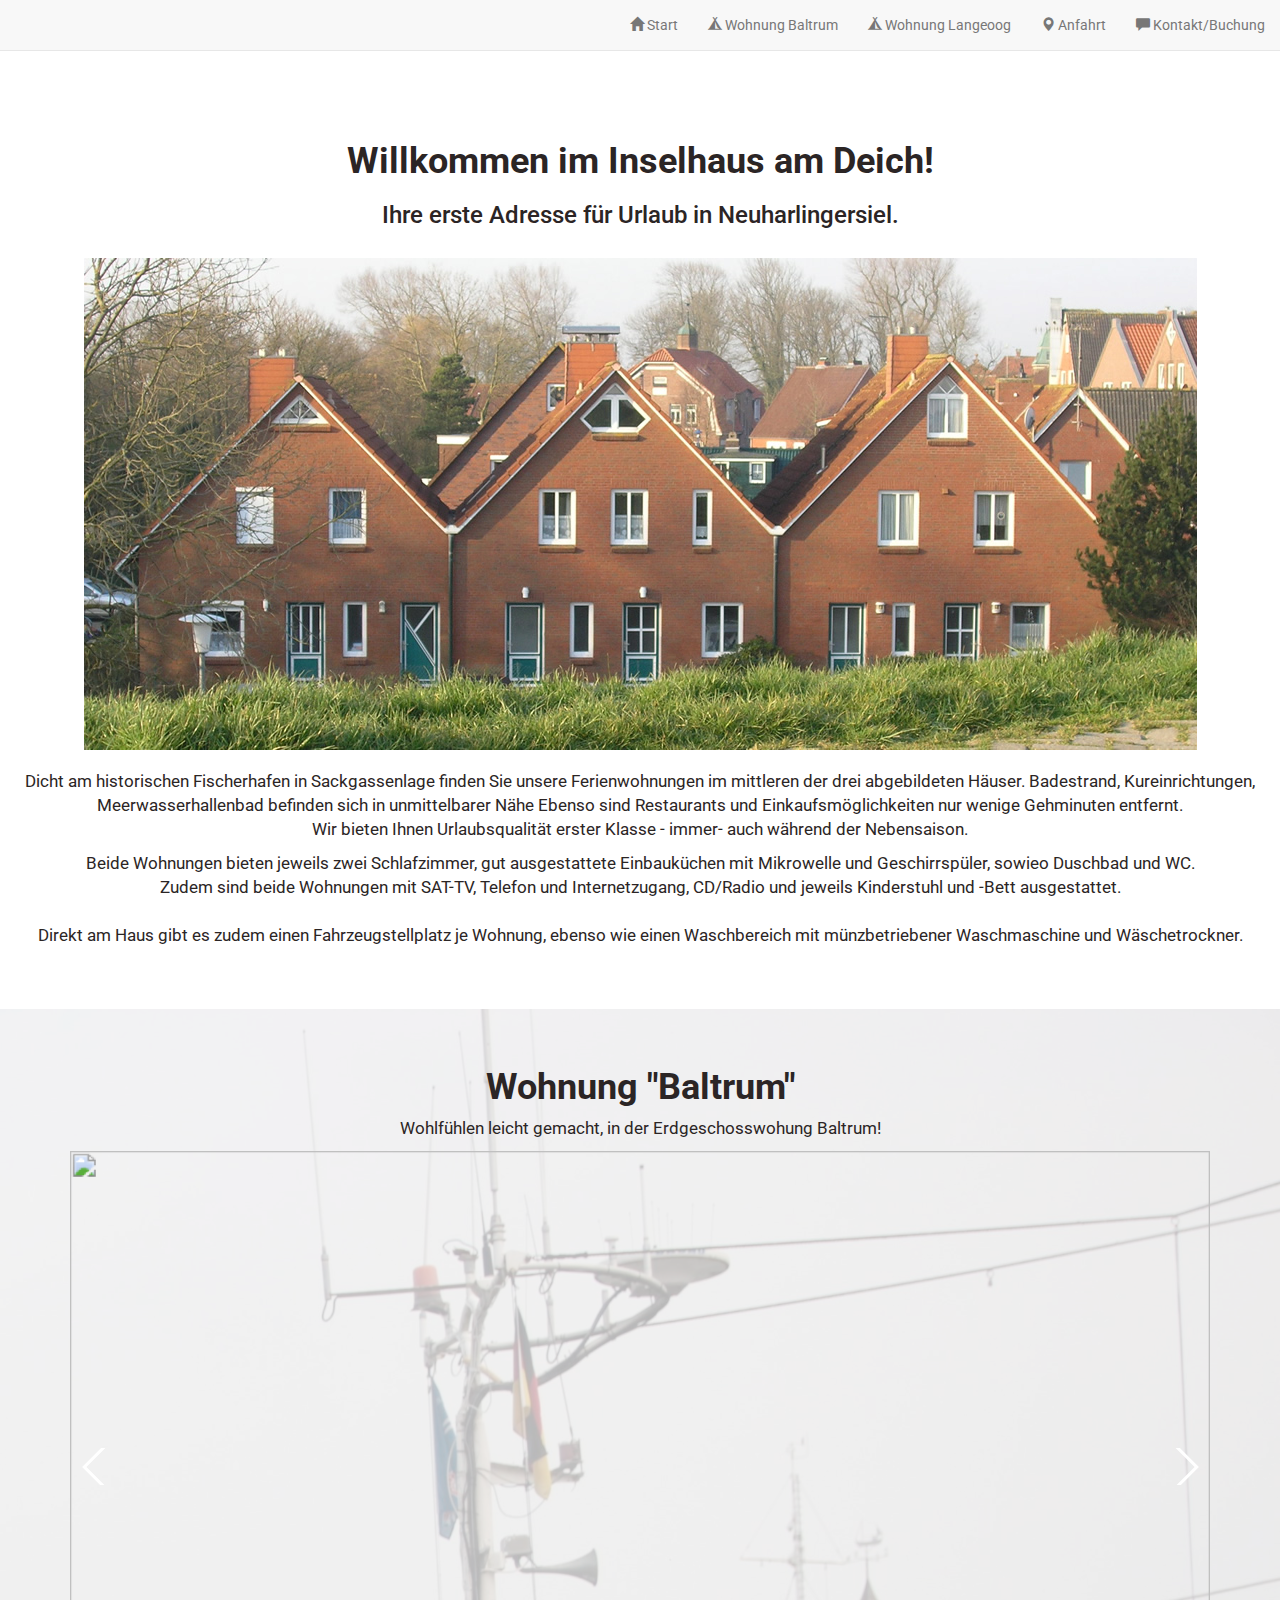
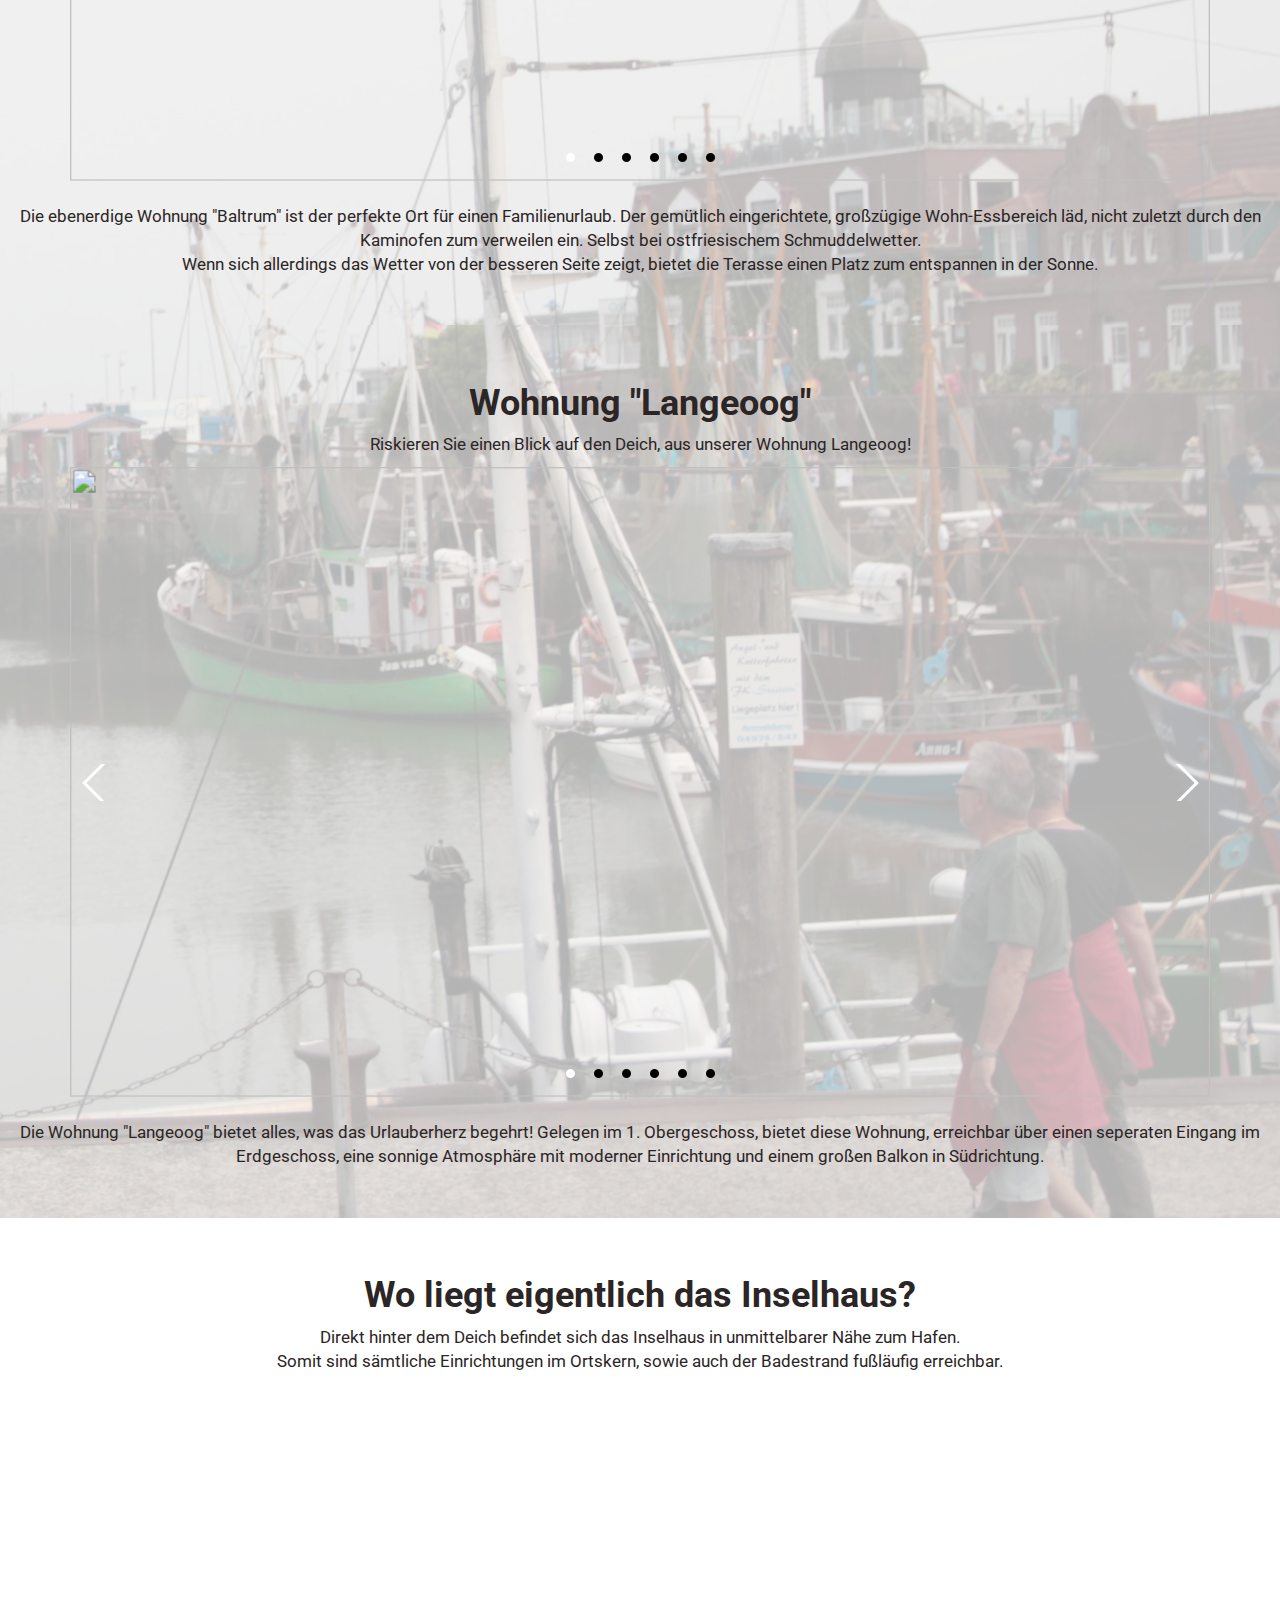
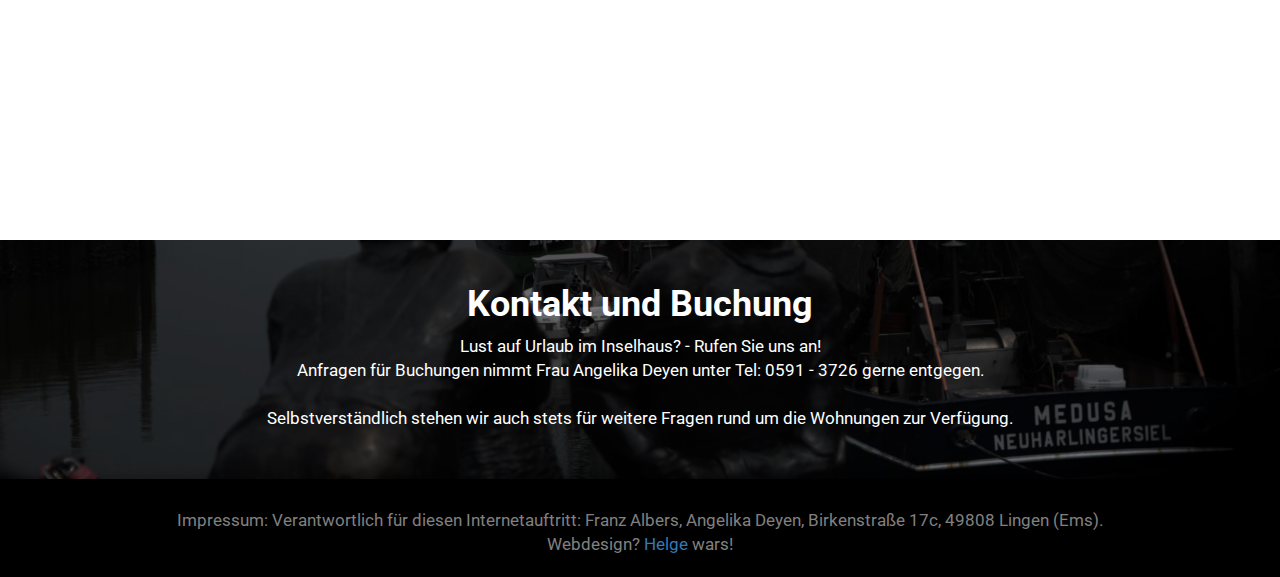
==== index.html @ 5566bb3b "version 3" ====
<!DOCTYPE html>
<html lang="de">
  <head>
    <meta charset="utf-8">
    <meta http-equiv="X-UA-Compatible" content="IE=edge">
    <meta name="viewport" content="width=device-width, initial-scale=1">

    <title>Inselhaus am Deich</title>

    <link href="css/bootstrap.min.css" rel="stylesheet">
    <link rel="stylesheet" href="css/style.css">

  </head>
  <body>
    <nav class="navbar navbar-default navbar-static-top" role="navigation">
        <div class="container-fluid">
            <div class="navbar-header">
                <button type="button" class="navbar-toggle" data-toggle="collapse" data-target=".navbar-collapse">
                    <span class="sr-only">Navigation</span>
                    <span class="icon-bar"></span>
                    <span class="icon-bar"></span>
                    <span class="icon-bar"></span>
                </button>
            </div>
            <div class="navbar-collapse collapse">
        <ul class="nav navbar-nav navbar-right">
          <li>
            <a href="#home">
              <span class="glyphicon glyphicon-home"></span> Start</a>
          </li>
          <li>
            <a href="#baltrum">
              <span class="glyphicon glyphicon-tent"></span> Wohnung Baltrum</a>
          </li>
          <li>
            <a href="#langeoog">
              <span class="glyphicon glyphicon-tent"></span> Wohnung Langeoog</a>
          </li>
          <li>
            <a href="#location">
              <span class="glyphicon glyphicon-map-marker"></span> Anfahrt</a>
          </li>
          <li>
            <a href="#contact">
              <span class="glyphicon glyphicon-comment"></span> Kontakt/Buchung</a>
          </li>
        </ul>
      </div>
        </div>
    </nav>
      
      
  <section class="home" id="home">
    <h1>Willkommen im Inselhaus am Deich!</h1>
      <h3>Ihre erste Adresse für Urlaub in Neuharlingersiel.</h3>
      <div class="row">
          <div class="col-md-12">
            <img class="img-responsive imgpos" src="img/deich.jpg">
          </div> 
      </div>                     
    <div>
        <br/>
      <p>Dicht am historischen Fischerhafen in Sackgassenlage finden Sie unsere Ferienwohnungen im mittleren der drei abgebildeten Häuser.
Badestrand, Kureinrichtungen, Meerwasserhallenbad befinden sich in unmittelbarer Nähe Ebenso sind Restaurants und Einkaufsmöglichkeiten nur wenige Gehminuten entfernt.<br/>
Wir bieten Ihnen Urlaubsqualität erster Klasse - immer- auch während der Nebensaison.</p>
    </div>
   <p>Beide Wohnungen bieten jeweils zwei Schlafzimmer, gut ausgestattete Einbauküchen mit Mikrowelle und Geschirrspüler, sowieo Duschbad und WC. <br />
    Zudem sind beide Wohnungen mit SAT-TV, Telefon und Internetzugang, CD/Radio und jeweils Kinderstuhl und -Bett ausgestattet.<br /><br />
    Direkt am Haus gibt es zudem einen Fahrzeugstellplatz je Wohnung, ebenso wie einen Waschbereich mit münzbetriebener Waschmaschine und Wäschetrockner.</p> 
  </section>

  <section class="baltrum" id="baltrum">
    <h1>Wohnung "Baltrum"</h1>
    <p>Wohlfühlen leicht gemacht, in der Erdgeschosswohung Baltrum!</p>
    <div class="container">
        <!-- Jssor Slider Begin -->
        
        <!-- ================================================== -->
        <div id="slider1_container" style="visibility: hidden; position: relative; margin: 0 auto; width: 800px; height: 442px; overflow: hidden;">

            <!-- Loading Screen -->
            <div data-u="loading" style="position:absolute;top:0px;left:0px;background:url('img/loading.gif') no-repeat 50% 50%; background-color: rgba(0, 0, 0, .7);"></div>

            <!-- Slides Container -->
            <div u="slides" style="position: absolute; left: 0px; top: 0px; width: 800px; height: 442px;
            overflow: hidden;">
                <div>
                    <img u="image" src2="img/baltrum/baw1.jpg" />
                </div>
                <div>
                    <img u="image" src2="img/baltrum/baw2.jpg" />
                </div>
                <div>
                    <img u="image" src2="img/baltrum/bak.jpg" />
                </div>
                <div>
                    <img u="image" src2="img/baltrum/bas1.jpg" />
                </div>
                <div>
                    <img u="image" src2="img/baltrum/bas2.jpg" />
                </div>
                <div>
                    <img u="image" src2="img/baltrum/babad.png" />
                </div>
            </div>
            
            <!--#region Bullet Navigator Skin Begin -->
            <!-- Help: https://www.jssor.com/development/slider-with-bullet-navigator.html -->
            <style>
                /* jssor slider bullet navigator skin 05 css */
                /*
                .jssorb05 div           (normal)
                .jssorb05 div:hover     (normal mouseover)
                .jssorb05 .av           (active)
                .jssorb05 .av:hover     (active mouseover)
                .jssorb05 .dn           (mousedown)
                */
                .jssorb05 {
                    position: absolute;
                }
                .jssorb05 div, .jssorb05 div:hover, .jssorb05 .av {
                    position: absolute;
                    /* size of bullet elment */
                    width: 16px;
                    height: 16px;
                    background: url(img/b21.png) no-repeat;
                    overflow: hidden;
                    cursor: pointer;
                }
                .jssorb05 div { background-position: -7px -7px; }
                .jssorb05 div:hover, .jssorb05 .av:hover { background-position: -37px -7px; }
                .jssorb05 .av { background-position: -67px -7px; }
                .jssorb05 .dn, .jssorb05 .dn:hover { background-position: -97px -7px; }
            </style>
            <!-- bullet navigator container -->
            <div u="navigator" class="jssorb05" style="bottom: 16px; right: 6px;">
                <!-- bullet navigator item prototype -->
                <div u="prototype"></div>
            </div>
            <!--#endregion Bullet Navigator Skin End -->
            
            <!--#region Arrow Navigator Skin Begin -->
            <!-- Help: https://www.jssor.com/development/slider-with-arrow-navigator.html -->
            <style>
                /* jssor slider arrow navigator skin 11 css */
                /*
                .jssora11l                  (normal)
                .jssora11r                  (normal)
                .jssora11l:hover            (normal mouseover)
                .jssora11r:hover            (normal mouseover)
                .jssora11l.jssora11ldn      (mousedown)
                .jssora11r.jssora11rdn      (mousedown)
                */
                .jssora11l, .jssora11r {
                    display: block;
                    position: absolute;
                    /* size of arrow element */
                    width: 37px;
                    height: 37px;
                    cursor: pointer;
                    background: url(img/a21.png) no-repeat;
                    overflow: hidden;
                }
                .jssora11l { background-position: -11px -41px; }
                .jssora11r { background-position: -71px -41px; }
                .jssora11l:hover { background-position: -131px -41px; }
                .jssora11r:hover { background-position: -191px -41px; }
                .jssora11l.jssora11ldn { background-position: -251px -41px; }
                .jssora11r.jssora11rdn { background-position: -311px -41px; }
            </style>
            <!-- Arrow Left -->
            <span u="arrowleft" class="jssora11l" style="top: 123px; left: 8px;">
            </span>
            <!-- Arrow Right -->
            <span u="arrowright" class="jssora11r" style="top: 123px; right: 8px;">
            </span>
            <!--#endregion Arrow Navigator Skin End -->
            <a style="display: none" href="https://www.jssor.com">Bootstrap Carousel</a>
        </div>
        <!-- Jssor Slider End -->
    </div>    
        <p><br/>Die ebenerdige Wohnung "Baltrum" ist der perfekte Ort für einen Familienurlaub. Der gemütlich eingerichtete, großzügige Wohn-Essbereich läd, nicht zuletzt durch den Kaminofen zum verweilen ein. Selbst bei ostfriesischem Schmuddelwetter.<br />
          Wenn sich allerdings das Wetter von der besseren Seite zeigt, bietet die Terasse einen Platz zum entspannen in der Sonne.</p>
        
  </section>
  
  <section class="langeoog" id="langeoog">
    <h1>Wohnung "Langeoog"</h1>
    <p>Riskieren Sie einen Blick auf den Deich, aus unserer Wohnung Langeoog!</p>
    <div class="container">
        <!-- Jssor Slider Begin -->
        
        <!-- ================================================== -->
        <div id="slider2_container" style="visibility: hidden; position: relative; margin: 0 auto; width: 800px; height: 442px; overflow: hidden;">

            <!-- Loading Screen -->
            <div data-u="loading" style="position:absolute;top:0px;left:0px;background:url('img/loading.gif') no-repeat 50% 50%; background-color: rgba(0, 0, 0, .7);"></div>

            <!-- Slides Container -->
            <div u="slides" style="position: absolute; left: 0px; top: 0px; width: 800px; height: 442px;
            overflow: hidden;">
                <div>
                    <img u="image" src2="img/langeoog/law1.jpg" />
                </div>
                <div>
                    <img u="image" src2="img/langeoog/law2.jpg" />
                </div>
                <div>
                    <img u="image" src2="img/langeoog/lak.jpg" />
                </div>
                <div>
                    <img u="image" src2="img/langeoog/las1.jpg" />
                </div>
                <div>
                    <img u="image" src2="img/langeoog/las2.jpg" />
                </div>
                <div>
                    <img u="image" src2="img/langeoog/labad.png" />
                </div>
            </div>
            
            <!--#region Bullet Navigator Skin Begin -->
            <!-- Help: https://www.jssor.com/development/slider-with-bullet-navigator.html -->
            <style>
                /* jssor slider bullet navigator skin 05 css */
                /*
                .jssorb05 div           (normal)
                .jssorb05 div:hover     (normal mouseover)
                .jssorb05 .av           (active)
                .jssorb05 .av:hover     (active mouseover)
                .jssorb05 .dn           (mousedown)
                */
                .jssorb05 {
                    position: absolute;
                }
                .jssorb05 div, .jssorb05 div:hover, .jssorb05 .av {
                    position: absolute;
                    /* size of bullet elment */
                    width: 16px;
                    height: 16px;
                    background: url(img/b21.png) no-repeat;
                    overflow: hidden;
                    cursor: pointer;
                }
                .jssorb05 div { background-position: -7px -7px; }
                .jssorb05 div:hover, .jssorb05 .av:hover { background-position: -37px -7px; }
                .jssorb05 .av { background-position: -67px -7px; }
                .jssorb05 .dn, .jssorb05 .dn:hover { background-position: -97px -7px; }
            </style>
            <!-- bullet navigator container -->
            <div u="navigator" class="jssorb05" style="bottom: 16px; right: 6px;">
                <!-- bullet navigator item prototype -->
                <div u="prototype"></div>
            </div>
            <!--#endregion Bullet Navigator Skin End -->
            
            <!--#region Arrow Navigator Skin Begin -->
            <!-- Help: https://www.jssor.com/development/slider-with-arrow-navigator.html -->
            <style>
                /* jssor slider arrow navigator skin 11 css */
                /*
                .jssora11l                  (normal)
                .jssora11r                  (normal)
                .jssora11l:hover            (normal mouseover)
                .jssora11r:hover            (normal mouseover)
                .jssora11l.jssora11ldn      (mousedown)
                .jssora11r.jssora11rdn      (mousedown)
                */
                .jssora11l, .jssora11r {
                    display: block;
                    position: absolute;
                    /* size of arrow element */
                    width: 37px;
                    height: 37px;
                    cursor: pointer;
                    background: url(img/a21.png) no-repeat;
                    overflow: hidden;
                }
                .jssora11l { background-position: -11px -41px; }
                .jssora11r { background-position: -71px -41px; }
                .jssora11l:hover { background-position: -131px -41px; }
                .jssora11r:hover { background-position: -191px -41px; }
                .jssora11l.jssora11ldn { background-position: -251px -41px; }
                .jssora11r.jssora11rdn { background-position: -311px -41px; }
            </style>
            <!-- Arrow Left -->
            <span u="arrowleft" class="jssora11l" style="top: 123px; left: 8px;">
            </span>
            <!-- Arrow Right -->
            <span u="arrowright" class="jssora11r" style="top: 123px; right: 8px;">
            </span>
            <!--#endregion Arrow Navigator Skin End -->
            <a style="display: none" href="https://www.jssor.com">Bootstrap Carousel</a>
        </div>
        <!-- Jssor Slider End -->
    </div>
             
          
    <p><br/>Die Wohnung "Langeoog" bietet alles, was das Urlauberherz begehrt! Gelegen im 1. Obergeschoss, bietet diese Wohnung, erreichbar über einen seperaten Eingang im Erdgeschoss, eine sonnige Atmosphäre mit moderner Einrichtung und einem großen Balkon in Südrichtung.</p>
  </section>
      
  <section class="location" id="location">
    <h1>Wo liegt eigentlich das Inselhaus?</h1>
    <p>Direkt hinter dem Deich befindet sich das Inselhaus in unmittelbarer Nähe zum Hafen.<br />
      Somit sind sämtliche Einrichtungen im Ortskern, sowie auch der Badestrand fußläufig erreichbar.</p>
      <div class="overmap" onClick="style.pointerEvents='none'">
			</div>
			<iframe src="https://www.google.com/maps/embed?pb=!1m18!1m12!1m3!1d835.1034707960247!2d7.704486154080631!3d53.69992369881289!2m3!1f0!2f0!3f0!3m2!1i1024!2i768!4f13.1!3m3!1m2!1s0x47b67b734b358ff7%3A0x38fff3c96de91741!2sToppweg+7%2C+26427+Neuharlingersiel!5e0!3m2!1sde!2sde!4v1494855684961" frameborder="0"></iframe>
        
       
  </section>    
  
  <section class="contact" id="contact">

    <h1>Kontakt und Buchung</h1>
    <p>Lust auf Urlaub im Inselhaus? - Rufen Sie uns an! <br />
    Anfragen für Buchungen nimmt Frau Angelika Deyen unter Tel: 0591 - 3726 gerne entgegen.<br /><br />
      Selbstverständlich stehen wir auch stets für weitere Fragen rund um die Wohnungen zur Verfügung.</p>
    
    
  </section>

  <footer>
    <p>Impressum: Verantwortlich für diesen Internetauftritt: Franz Albers, Angelika Deyen, Birkenstraße 17c, 49808 Lingen (Ems). <br/> Webdesign? <a href="https://helge.media/" target="_blank">
Helge</a> wars!
      </p>
  </footer>

    <script src="https://ajax.googleapis.com/ajax/libs/jquery/1.12.4/jquery.min.js"></script>
    <script src="js/bootstrap.min.js"></script>
    <script src="js/jquery-1.9.1.min.js"></script>
    <script type="text/javascript" src="js/jssor.slider.mini.js"></script>
    <script>

        jQuery(document).ready(function ($) {
            var options = {
                $AutoPlay: 0,                                       //[Optional] Auto play or not, to enable slideshow, this option must be set to greater than 0. Default value is 0. 0: no auto play, 1: continuously, 2: stop at last slide, 4: stop on click, 8: stop on user navigation (by arrow/bullet/thumbnail/drag/arrow key navigation)
                $AutoPlaySteps: 1,                                  //[Optional] Steps to go for each navigation request (this options applys only when slideshow disabled), the default value is 1
                $Idle: 2000,                                        //[Optional] Interval (in milliseconds) to go for next slide since the previous stopped if the slider is auto playing, default value is 3000
                $PauseOnHover: 1,                                   //[Optional] Whether to pause when mouse over if a slider is auto playing, 0 no pause, 1 pause for desktop, 2 pause for touch device, 3 pause for desktop and touch device, 4 freeze for desktop, 8 freeze for touch device, 12 freeze for desktop and touch device, default value is 1

                $ArrowKeyNavigation: true,   			            //[Optional] Allows keyboard (arrow key) navigation or not, default value is false
                $SlideEasing: $Jease$.$OutQuint,                    //[Optional] Specifies easing for right to left animation, default value is $Jease$.$OutQuad
                $SlideDuration: 800,                                //[Optional] Specifies default duration (swipe) for slide in milliseconds, default value is 500
                $MinDragOffsetToSlide: 20,                          //[Optional] Minimum drag offset to trigger slide , default value is 20
                //$SlideWidth: 600,                                 //[Optional] Width of every slide in pixels, default value is width of 'slides' container
                //$SlideHeight: 300,                                //[Optional] Height of every slide in pixels, default value is height of 'slides' container
                $SlideSpacing: 0, 					                //[Optional] Space between each slide in pixels, default value is 0
                $Cols: 1,                                           //[Optional] Number of pieces to display (the slideshow would be disabled if the value is set to greater than 1), the default value is 1
                $ParkingPosition: 0,                                //[Optional] The offset position to park slide (this options applys only when slideshow disabled), default value is 0.
                $UISearchMode: 1,                                   //[Optional] The way (0 parellel, 1 recursive, default value is 1) to search UI components (slides container, loading screen, navigator container, arrow navigator container, thumbnail navigator container etc).
                $PlayOrientation: 1,                                //[Optional] Orientation to play slide (for auto play, navigation), 1 horizental, 2 vertical, 5 horizental reverse, 6 vertical reverse, default value is 1
                $DragOrientation: 1,                                //[Optional] Orientation to drag slide, 0 no drag, 1 horizental, 2 vertical, 3 either, default value is 1 (Note that the $DragOrientation should be the same as $PlayOrientation when $Cols is greater than 1, or parking position is not 0)

                $ArrowNavigatorOptions: {                           //[Optional] Options to specify and enable arrow navigator or not
                    $Class: $JssorArrowNavigator$,                  //[Requried] Class to create arrow navigator instance
                    $ChanceToShow: 2,                               //[Required] 0 Never, 1 Mouse Over, 2 Always
                    $AutoCenter: 2,                                 //[Optional] Auto center arrows in parent container, 0 No, 1 Horizontal, 2 Vertical, 3 Both, default value is 0
                    $Steps: 1,                                      //[Optional] Steps to go for each navigation request, default value is 1
                    $Scale: false                                   //Scales bullets navigator or not while slider scale
                },

                $BulletNavigatorOptions: {                                //[Optional] Options to specify and enable navigator or not
                    $Class: $JssorBulletNavigator$,                       //[Required] Class to create navigator instance
                    $ChanceToShow: 2,                               //[Required] 0 Never, 1 Mouse Over, 2 Always
                    $AutoCenter: 1,                                 //[Optional] Auto center navigator in parent container, 0 None, 1 Horizontal, 2 Vertical, 3 Both, default value is 0
                    $Steps: 1,                                      //[Optional] Steps to go for each navigation request, default value is 1
                    $Rows: 1,                                      //[Optional] Specify lanes to arrange items, default value is 1
                    $SpacingX: 12,                                   //[Optional] Horizontal space between each item in pixel, default value is 0
                    $SpacingY: 4,                                   //[Optional] Vertical space between each item in pixel, default value is 0
                    $Orientation: 1,                                //[Optional] The orientation of the navigator, 1 horizontal, 2 vertical, default value is 1
                    $Scale: false                                   //Scales bullets navigator or not while slider scale
                }
            };

            var jssor_slider1 = new $JssorSlider$("slider1_container", options);
            var jssor_slider2 = new $JssorSlider$("slider2_container", options);

            //responsive code begin
            //you can remove responsive code if you don't want the slider scales while window resizing
            function ScaleSlider1() {
                var parentWidth = jssor_slider1.$Elmt.parentNode.clientWidth;
                if (parentWidth) {
                    jssor_slider1.$ScaleWidth(parentWidth - 30);
                }
                else
                    window.setTimeout(ScaleSlider1, 30);
            }
            ScaleSlider1();
            
            function ScaleSlider2() {
                var parentWidth = jssor_slider2.$Elmt.parentNode.clientWidth;
                if (parentWidth) {
                    jssor_slider2.$ScaleWidth(parentWidth - 30);
                }
                else
                    window.setTimeout(ScaleSlider1, 30);
            }
            ScaleSlider2();

            $(window).bind("load", ScaleSlider1);
            $(window).bind("resize", ScaleSlider1);
            $(window).bind("orientationchange", ScaleSlider1);
            $(window).bind("load", ScaleSlider2);
            $(window).bind("resize", ScaleSlider2);
            $(window).bind("orientationchange", ScaleSlider2);
            //responsive code end
        });
    </script>  
    <script type="text/javascript">
    function changeImage(im, path) {
        document.getElementById(im).src=path;
    }
</script>
  </body>
</html>
---- css/style.css ----
@import url('https://fonts.googleapis.com/css?family=Roboto');

body {
  position: relative;
    font-family: 'Roboto', sans-serif;
}

h1 {
     text-align: center;
     font-weight: bold;
    }
h2 {
     text-align: center;
    }
h3 {
     text-align: center;
    }
p {
     text-align: center;
     font-size: 1.2em;
    }
div {
     text-align: center;
    }

.border {
  position: relative;
  //width: 250px;
  //height: 460px;
  margin-top: 20px;
  border-width: 2px;
  border-style: solid;
  border-color: #8F98AB;
  margin-right: auto;
  margin-left: auto; 
}

.imgpos {
  //position: relative;
  //width: 250px;
  //height: 460px;
  margin-top: 20px;
  margin-right: auto;
  margin-left: auto; 
}

.social {
  padding-top: 20px;
}


.home {
  position: relative;
  //min-height: 100vh;
  padding-top: 4%;
  padding-bottom: 4%;
  color: #2b2525;
  background-size: cover;
  background-color: rgba(255,255,255,0.7);
  background-blend-mode: lighten;
  background-image: url(../img/background/home.jpg);
}

.baltrum {
    position: relative;
  //min-height: 100vh;
  padding-top: 3%;
  padding-bottom: 3%;
  color: #2b2525;
  background-size: cover;
  background-color: rgba(255,255,255,0.7);
  background-blend-mode: lighten;
  background-image: url(../img/background/wo.jpg);
}

.langeoog {
    position: relative;
  //min-height: 100vh;
  padding-top: 3%;
  padding-bottom: 3%;
  color: #2b2525;
  background-size: cover;
  background-color: rgba(255,255,255,0.7);
  background-blend-mode: lighten;
  background-image: url(../img/background/wu.jpg);
}

.location {
    position: relative;
  //min-height: 100vh;
  padding-top: 3%;
  padding-bottom: 4%;
  color: #2b2525;
  background-size: cover;
  background-color: rgba(255,255,255,0.7);
  background-blend-mode: lighten;
  background-image: url(../img/background/loca.jpg);
    background-position: center;
}

.overmap {
    background:transparent; 
    position:relative; 
    width:100%;
    height:400px; 
    top:400px;  
    margin-top:-400px; 
}
		
iframe {
    border:0;
    width:100%; 
    height:400px;
    margin: auto;
    padding-left: 10%;
    padding-right: 10%;
		}

.contact {
  position: relative;
  min-height: 10vh;
  padding-top: 2%;
  padding-bottom: 3%;
  color: #fff;
  background-color: rgba(0,0,0,0.4);
  background-blend-mode: darken;
  background-image: url(../img/background/contact.jpg);
  background-size:100% auto;
  background-position: bottom;
}

.contact-btn {
  max-width: 40vh;
  min-height: 10vh;
  padding: 10px 50px 20px;
  margin: auto;
}

footer {
  min-height: 10vh;
  padding-top: 30px;
  padding-bottom: 10px;
  color: gray;
  background-color: black;
}
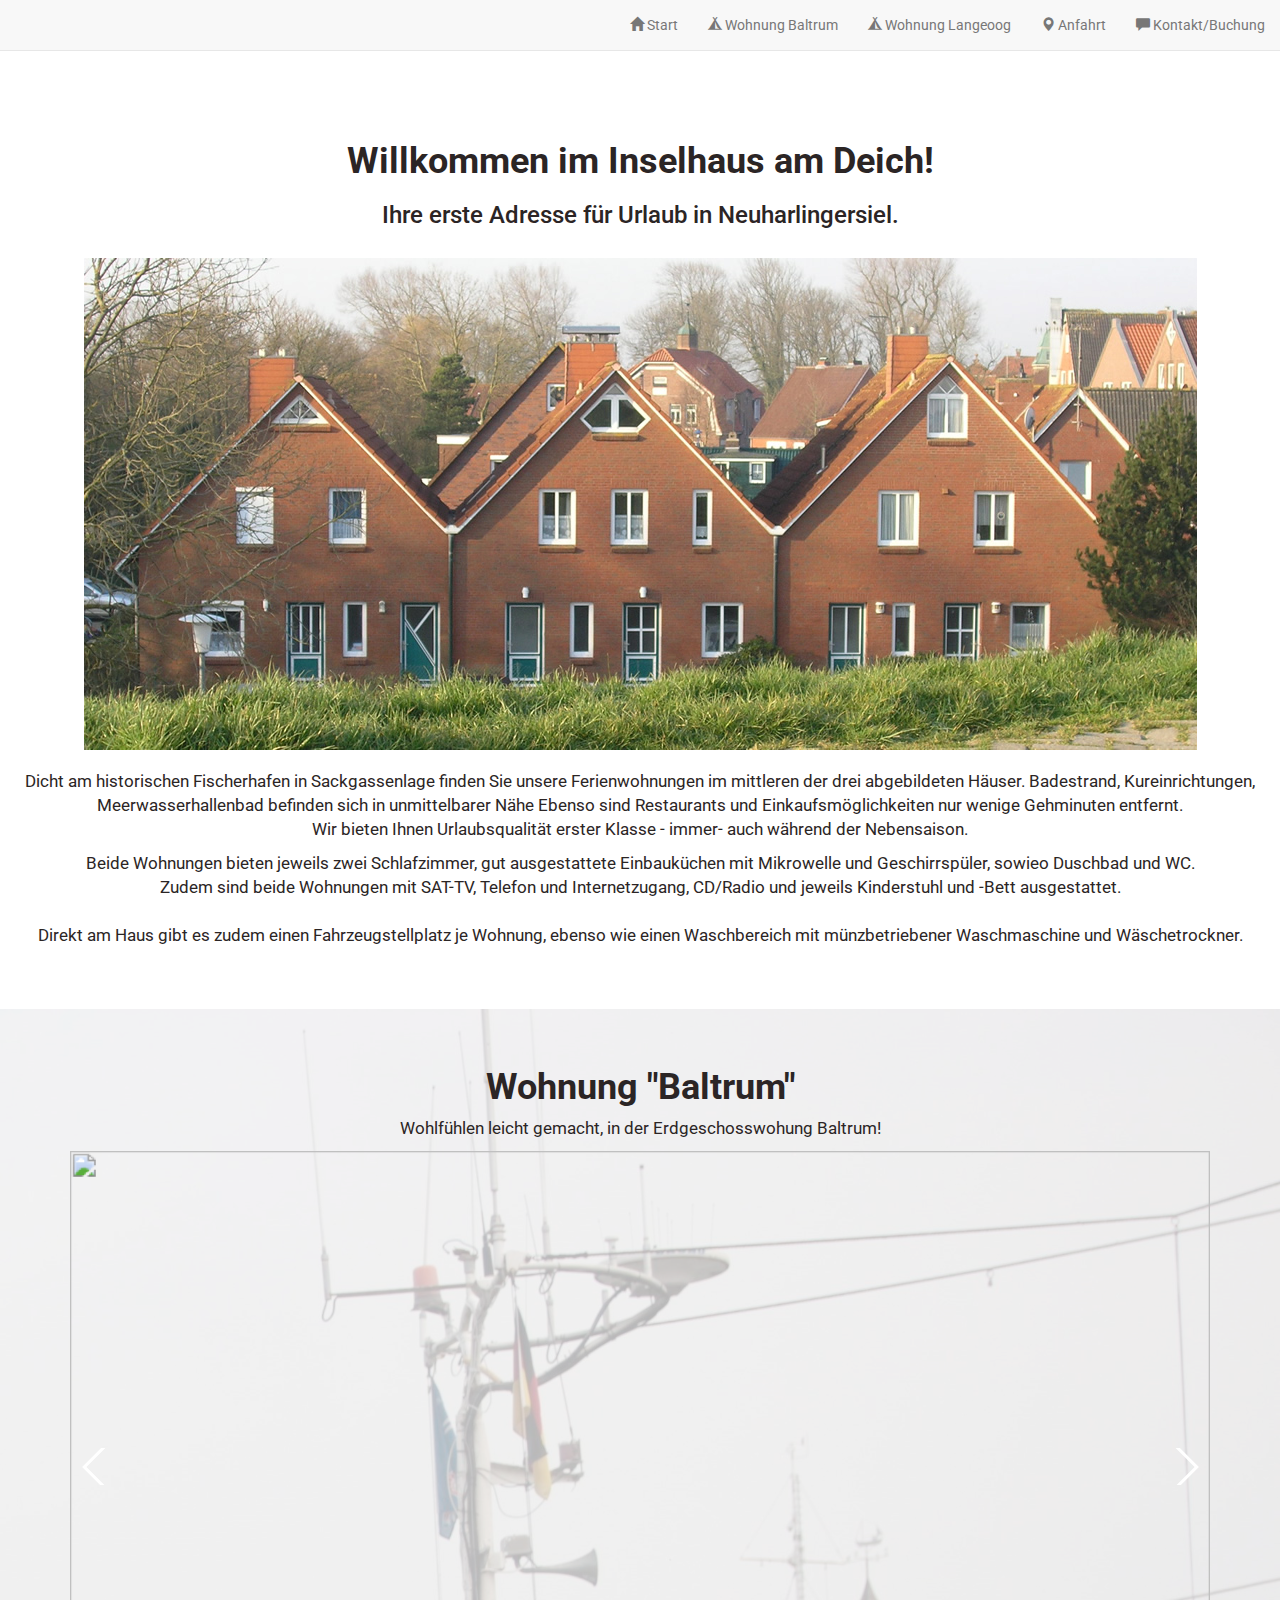
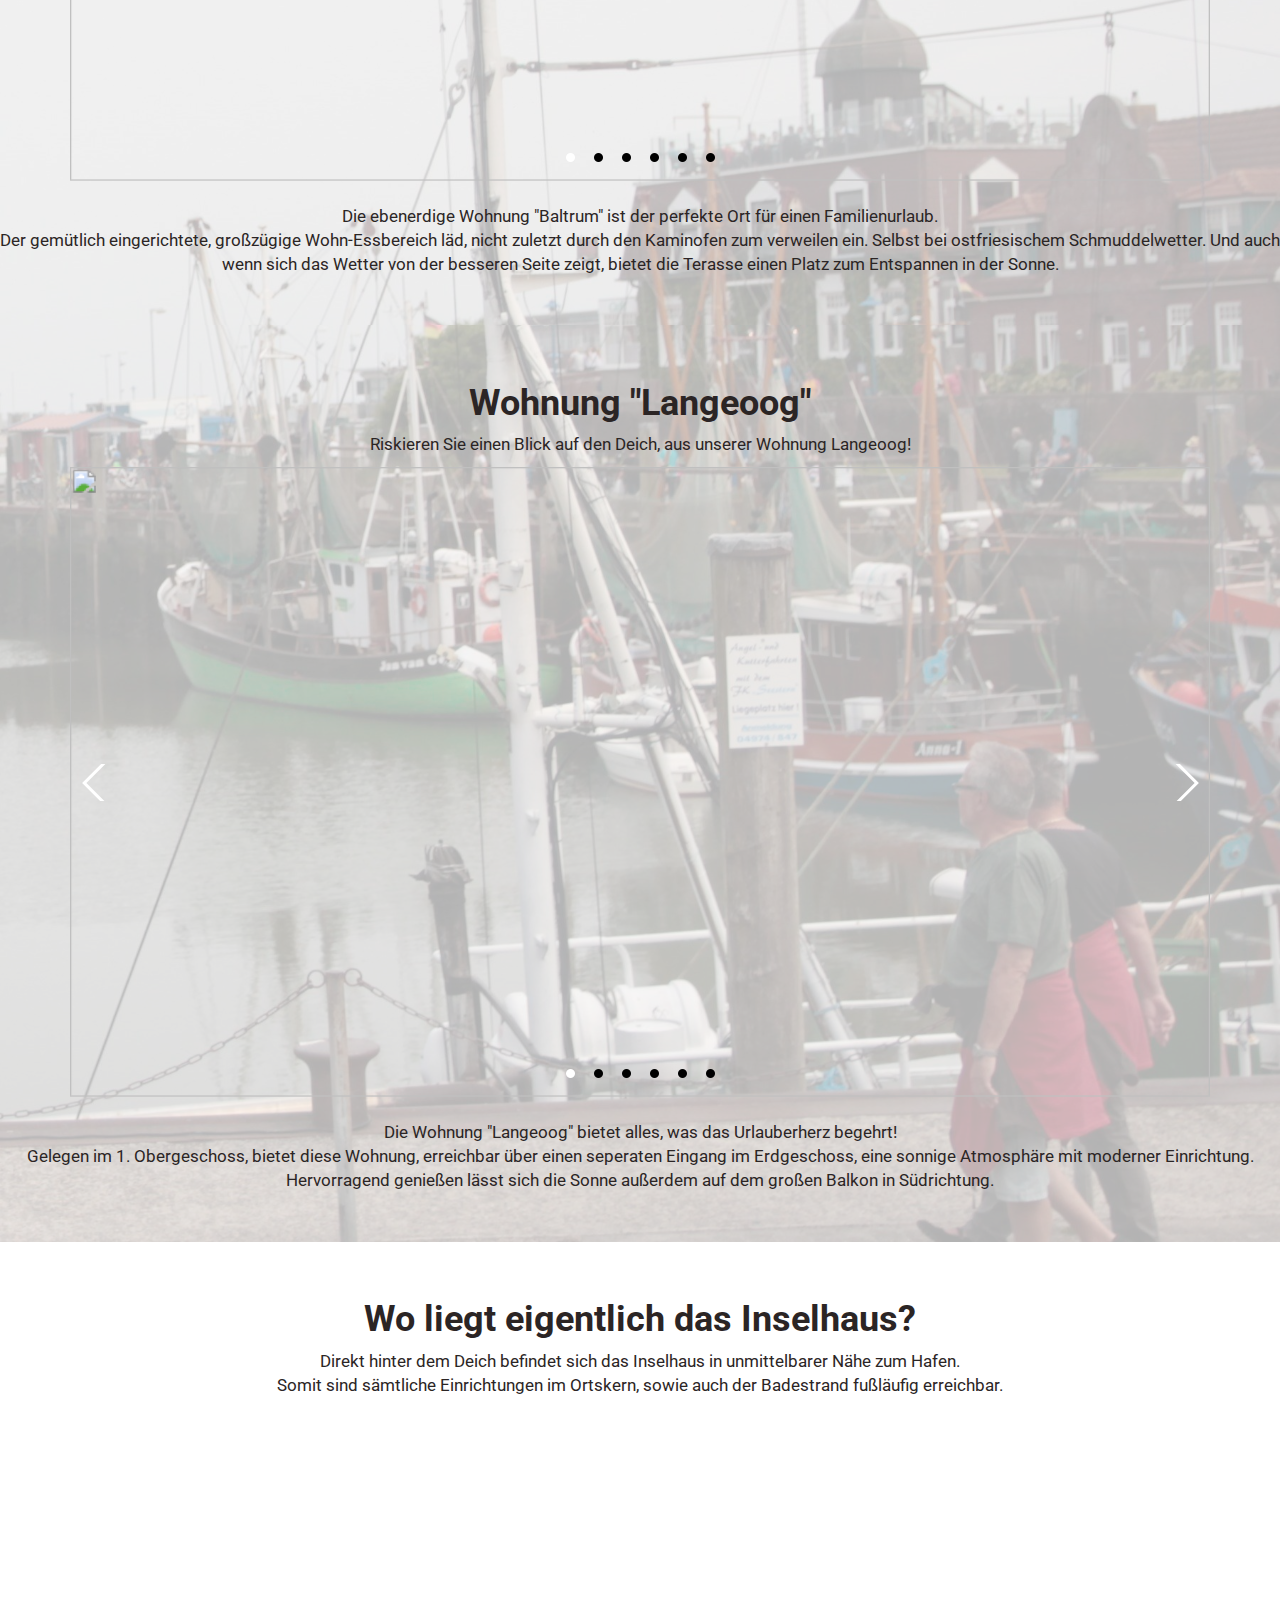
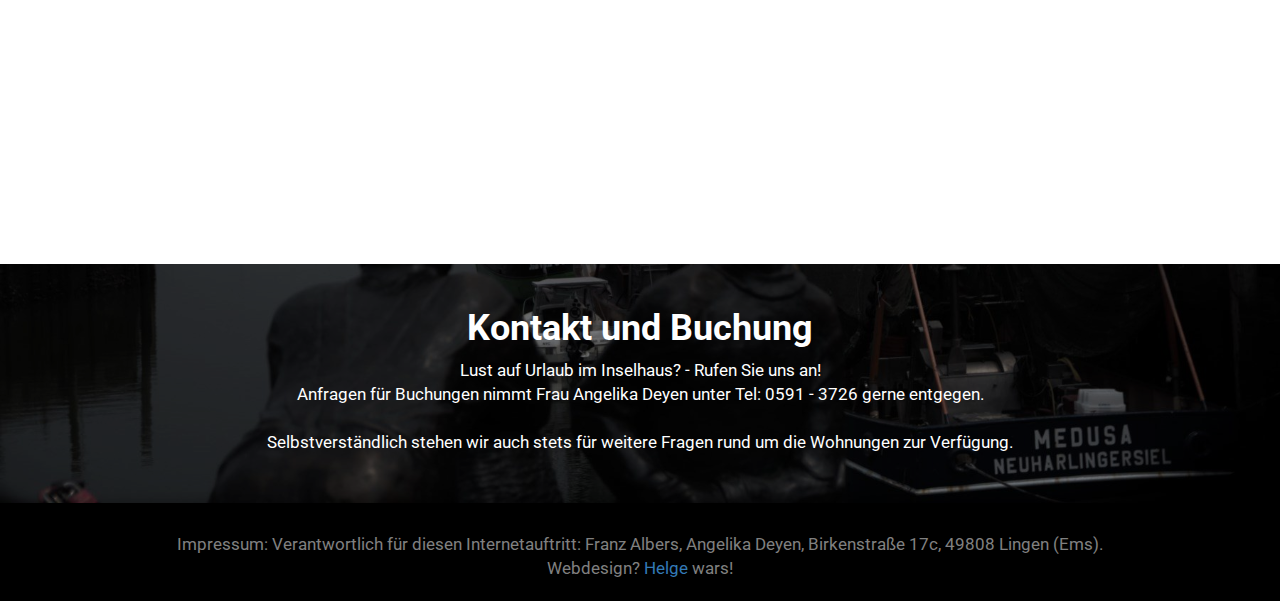
==== commit 2fe02984: "ver 4" ====
--- a/index.html
+++ b/index.html
@@ -179,8 +179,8 @@
         </div>
         <!-- Jssor Slider End -->
     </div>    
-        <p><br/>Die ebenerdige Wohnung "Baltrum" ist der perfekte Ort für einen Familienurlaub. Der gemütlich eingerichtete, großzügige Wohn-Essbereich läd, nicht zuletzt durch den Kaminofen zum verweilen ein. Selbst bei ostfriesischem Schmuddelwetter.<br />
-          Wenn sich allerdings das Wetter von der besseren Seite zeigt, bietet die Terasse einen Platz zum entspannen in der Sonne.</p>
+        <p><br/>Die ebenerdige Wohnung "Baltrum" ist der perfekte Ort für einen Familienurlaub.<br/> Der gemütlich eingerichtete, großzügige Wohn-Essbereich läd, nicht zuletzt durch den Kaminofen zum verweilen ein. Selbst bei ostfriesischem Schmuddelwetter.
+          Und auch wenn sich das Wetter von der besseren Seite zeigt, bietet die Terasse einen Platz zum Entspannen in der Sonne.</p>
         
   </section>
   
@@ -296,7 +296,7 @@
     </div>
              
           
-    <p><br/>Die Wohnung "Langeoog" bietet alles, was das Urlauberherz begehrt! Gelegen im 1. Obergeschoss, bietet diese Wohnung, erreichbar über einen seperaten Eingang im Erdgeschoss, eine sonnige Atmosphäre mit moderner Einrichtung und einem großen Balkon in Südrichtung.</p>
+    <p><br/>Die Wohnung "Langeoog" bietet alles, was das Urlauberherz begehrt!<br/> Gelegen im 1. Obergeschoss, bietet diese Wohnung, erreichbar über einen seperaten Eingang im Erdgeschoss, eine sonnige Atmosphäre mit moderner Einrichtung. Hervorragend genießen lässt sich die Sonne außerdem auf dem großen Balkon in Südrichtung.</p>
   </section>
       
   <section class="location" id="location">
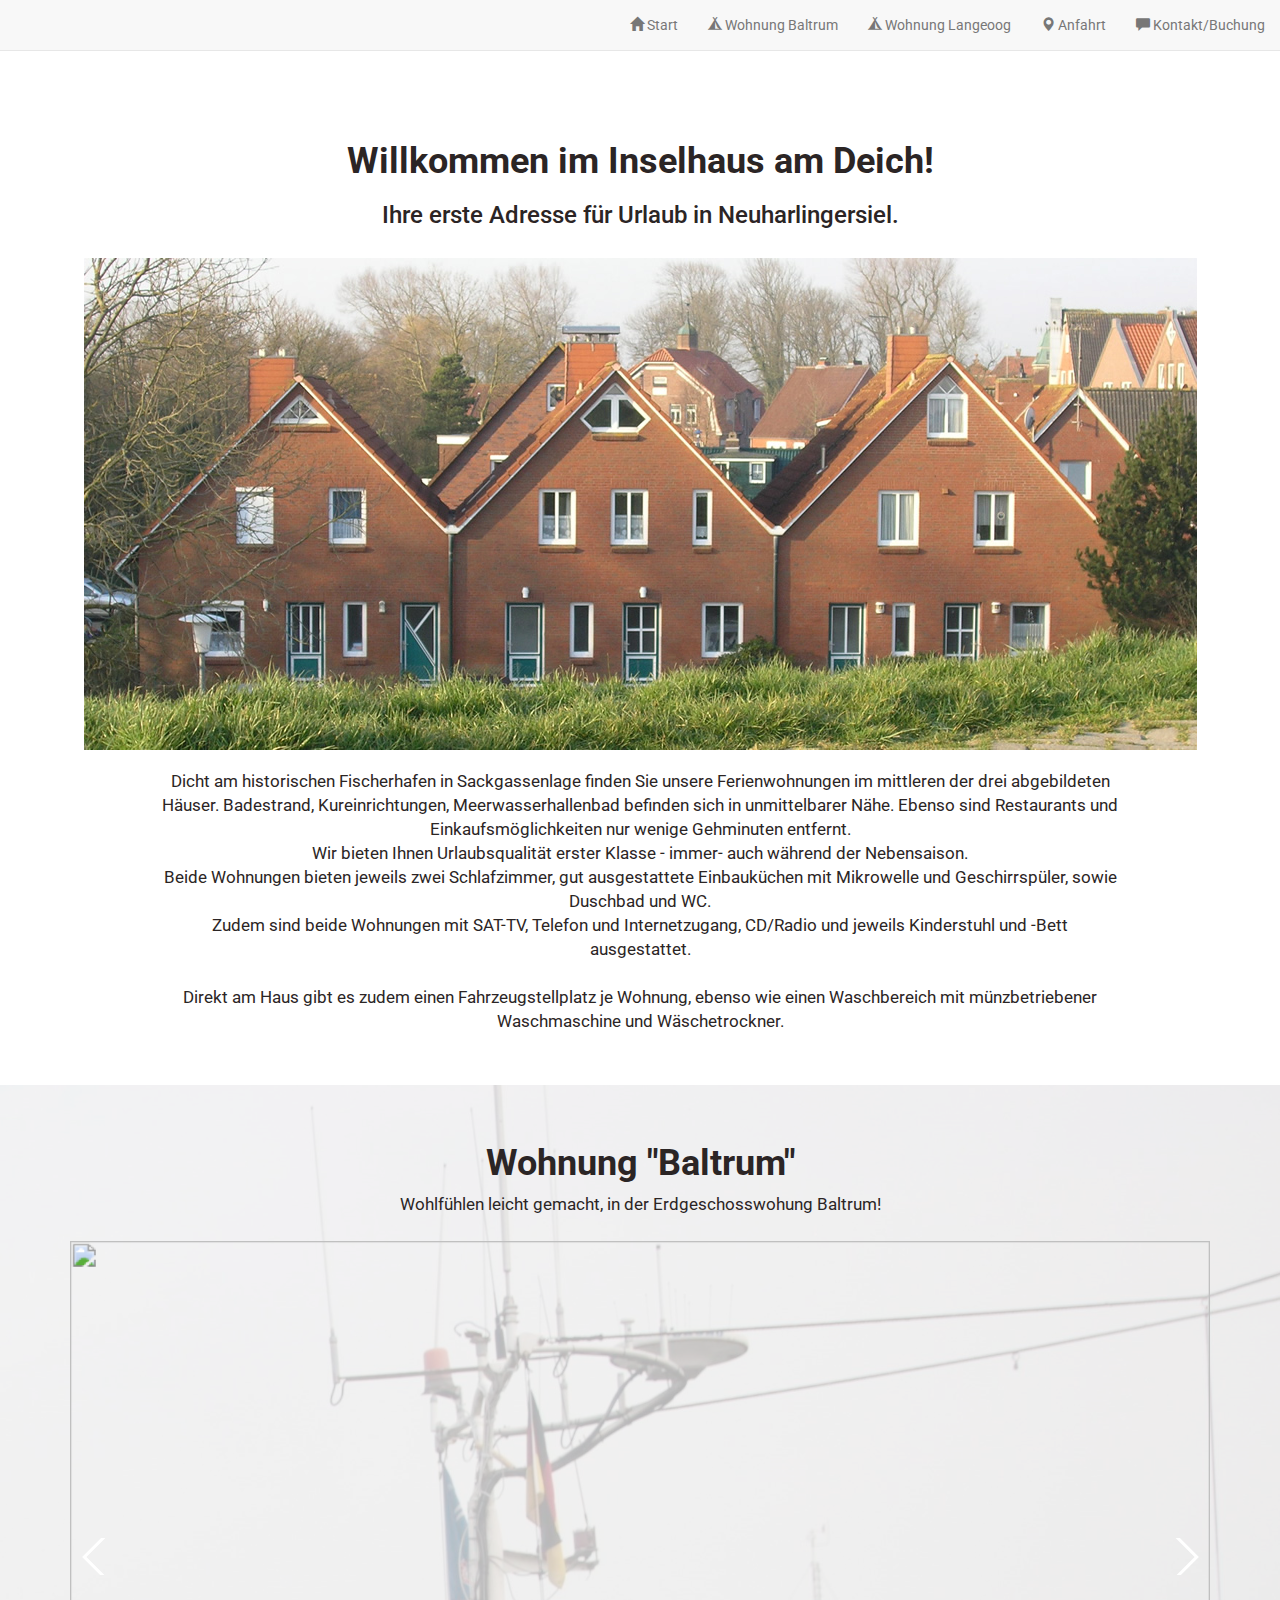
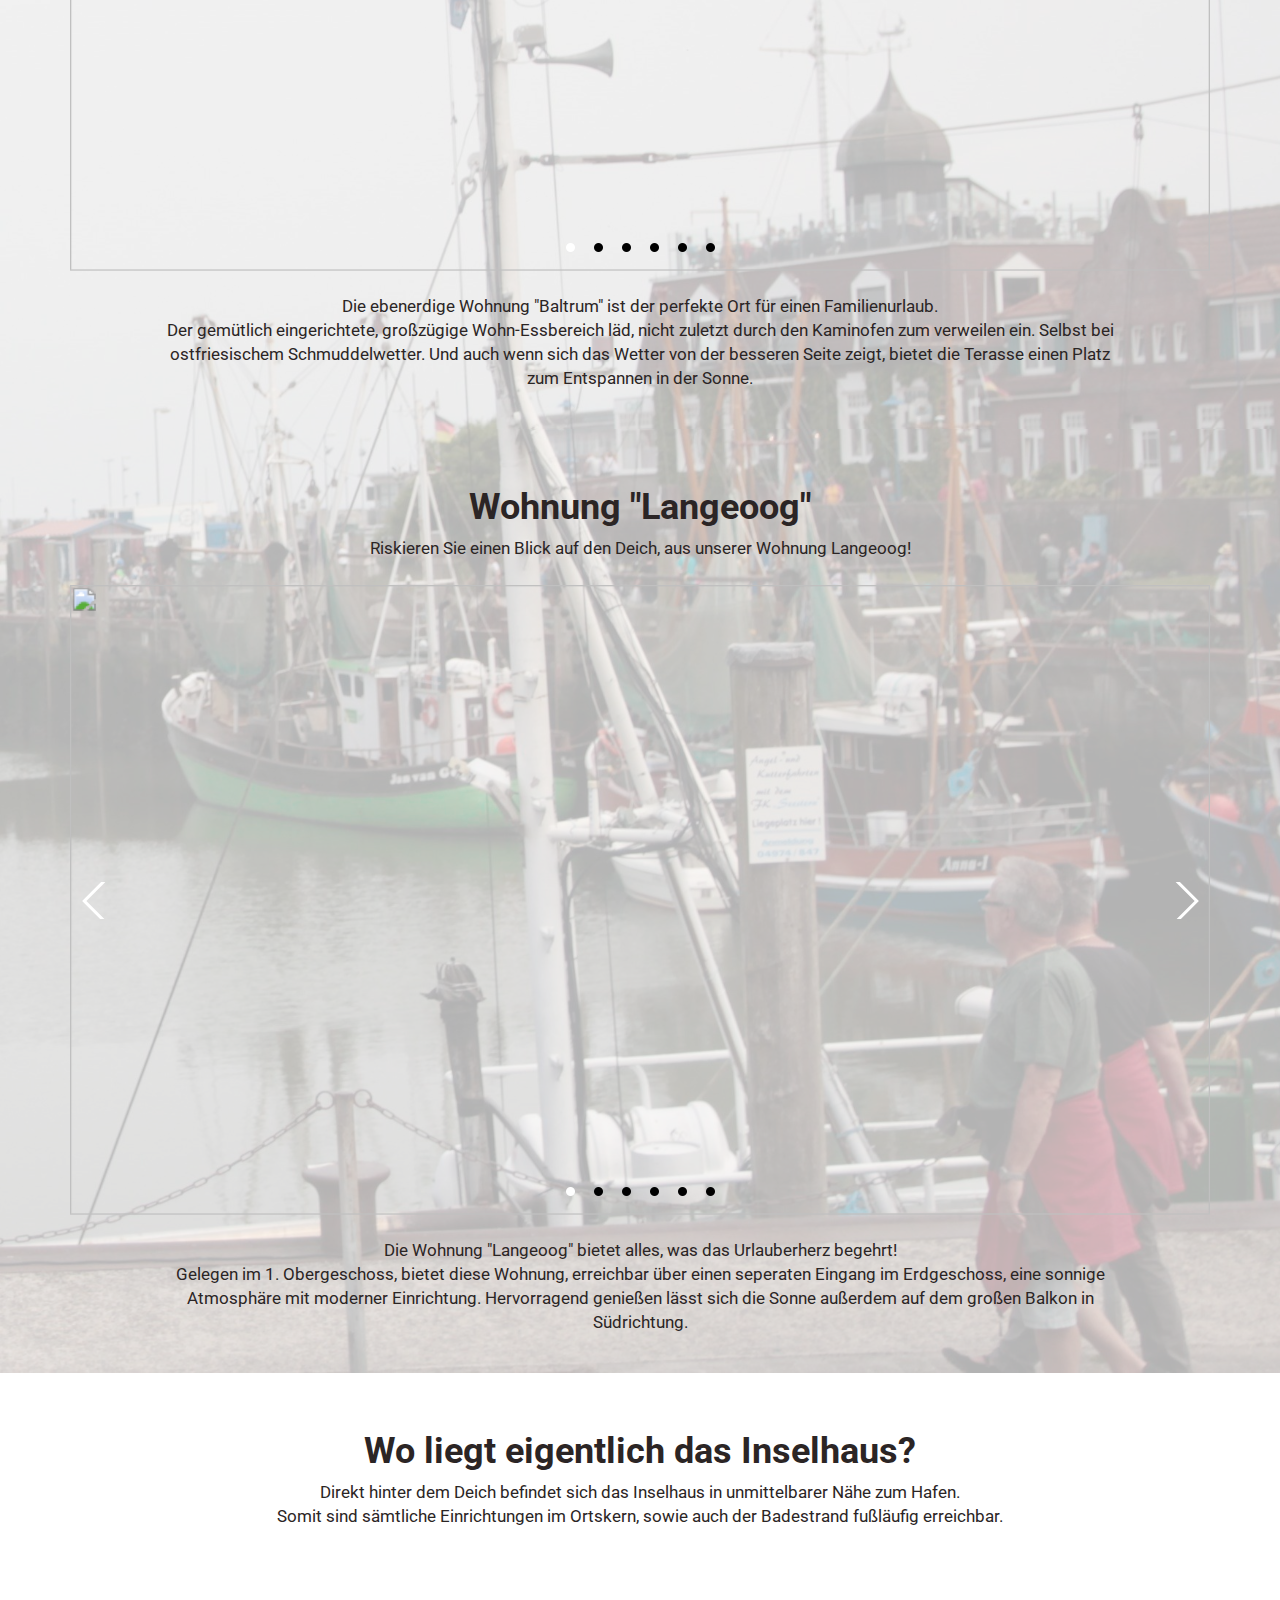
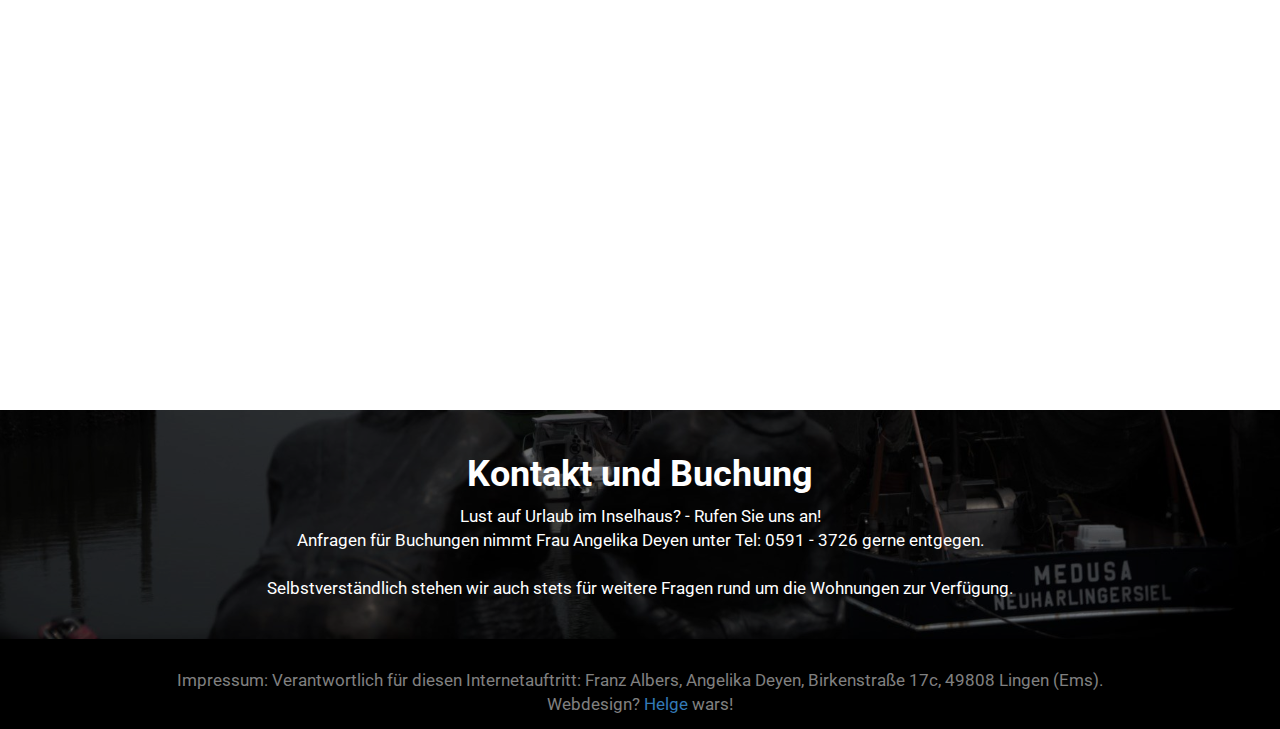
==== commit 71b8341c: "version 5" ====
--- a/index.html
+++ b/index.html
@@ -61,17 +61,17 @@
     <div>
         <br/>
       <p>Dicht am historischen Fischerhafen in Sackgassenlage finden Sie unsere Ferienwohnungen im mittleren der drei abgebildeten Häuser.
-Badestrand, Kureinrichtungen, Meerwasserhallenbad befinden sich in unmittelbarer Nähe Ebenso sind Restaurants und Einkaufsmöglichkeiten nur wenige Gehminuten entfernt.<br/>
+Badestrand, Kureinrichtungen, Meerwasserhallenbad befinden sich in unmittelbarer Nähe. Ebenso sind Restaurants und Einkaufsmöglichkeiten nur wenige Gehminuten entfernt.<br/>
 Wir bieten Ihnen Urlaubsqualität erster Klasse - immer- auch während der Nebensaison.</p>
     </div>
-   <p>Beide Wohnungen bieten jeweils zwei Schlafzimmer, gut ausgestattete Einbauküchen mit Mikrowelle und Geschirrspüler, sowieo Duschbad und WC. <br />
+   <p>Beide Wohnungen bieten jeweils zwei Schlafzimmer, gut ausgestattete Einbauküchen mit Mikrowelle und Geschirrspüler, sowie Duschbad und WC. <br />
     Zudem sind beide Wohnungen mit SAT-TV, Telefon und Internetzugang, CD/Radio und jeweils Kinderstuhl und -Bett ausgestattet.<br /><br />
     Direkt am Haus gibt es zudem einen Fahrzeugstellplatz je Wohnung, ebenso wie einen Waschbereich mit münzbetriebener Waschmaschine und Wäschetrockner.</p> 
   </section>
 
   <section class="baltrum" id="baltrum">
     <h1>Wohnung "Baltrum"</h1>
-    <p>Wohlfühlen leicht gemacht, in der Erdgeschosswohung Baltrum!</p>
+    <p>Wohlfühlen leicht gemacht, in der Erdgeschosswohung Baltrum!<br /><br /></p>
     <div class="container">
         <!-- Jssor Slider Begin -->
         
@@ -186,7 +186,7 @@
   
   <section class="langeoog" id="langeoog">
     <h1>Wohnung "Langeoog"</h1>
-    <p>Riskieren Sie einen Blick auf den Deich, aus unserer Wohnung Langeoog!</p>
+    <p>Riskieren Sie einen Blick auf den Deich, aus unserer Wohnung Langeoog!<br /><br /></p>
     <div class="container">
         <!-- Jssor Slider Begin -->
         
@@ -302,10 +302,10 @@
   <section class="location" id="location">
     <h1>Wo liegt eigentlich das Inselhaus?</h1>
     <p>Direkt hinter dem Deich befindet sich das Inselhaus in unmittelbarer Nähe zum Hafen.<br />
-      Somit sind sämtliche Einrichtungen im Ortskern, sowie auch der Badestrand fußläufig erreichbar.</p>
+      Somit sind sämtliche Einrichtungen im Ortskern, sowie auch der Badestrand fußläufig erreichbar.<br /><br /></p>
       <div class="overmap" onClick="style.pointerEvents='none'">
 			</div>
-			<iframe src="https://www.google.com/maps/embed?pb=!1m18!1m12!1m3!1d835.1034707960247!2d7.704486154080631!3d53.69992369881289!2m3!1f0!2f0!3f0!3m2!1i1024!2i768!4f13.1!3m3!1m2!1s0x47b67b734b358ff7%3A0x38fff3c96de91741!2sToppweg+7%2C+26427+Neuharlingersiel!5e0!3m2!1sde!2sde!4v1494855684961" frameborder="0"></iframe>
+			<center><iframe style="text-align:center" src="https://www.google.com/maps/embed?pb=!1m18!1m12!1m3!1d835.1034707960247!2d7.704486154080631!3d53.69992369881289!2m3!1f0!2f0!3f0!3m2!1i1024!2i768!4f13.1!3m3!1m2!1s0x47b67b734b358ff7%3A0x38fff3c96de91741!2sToppweg+7%2C+26427+Neuharlingersiel!5e0!3m2!1sde!2sde!4v1494855684961" frameborder="0"></iframe></center>
         
        
   </section>    
--- a/css/style.css
+++ b/css/style.css
@@ -1,7 +1,7 @@
 @import url('https://fonts.googleapis.com/css?family=Roboto');
 
 body {
-  position: relative;
+    position: relative;
     font-family: 'Roboto', sans-serif;
 }
 
@@ -18,22 +18,13 @@
 p {
      text-align: center;
      font-size: 1.2em;
+     max-width: 960px;
+     margin:0 auto;
+    
     }
 div {
      text-align: center;
     }
-
-.border {
-  position: relative;
-  //width: 250px;
-  //height: 460px;
-  margin-top: 20px;
-  border-width: 2px;
-  border-style: solid;
-  border-color: #8F98AB;
-  margin-right: auto;
-  margin-left: auto; 
-}
 
 .imgpos {
   //position: relative;
@@ -44,14 +35,8 @@
   margin-left: auto; 
 }
 
-.social {
-  padding-top: 20px;
-}
-
-
 .home {
   position: relative;
-  //min-height: 100vh;
   padding-top: 4%;
   padding-bottom: 4%;
   color: #2b2525;
@@ -59,11 +44,11 @@
   background-color: rgba(255,255,255,0.7);
   background-blend-mode: lighten;
   background-image: url(../img/background/home.jpg);
+  background-repeat: no-repeat;
 }
 
 .baltrum {
-    position: relative;
-  //min-height: 100vh;
+  position: relative;
   padding-top: 3%;
   padding-bottom: 3%;
   color: #2b2525;
@@ -71,11 +56,11 @@
   background-color: rgba(255,255,255,0.7);
   background-blend-mode: lighten;
   background-image: url(../img/background/wo.jpg);
+  background-repeat: no-repeat;
 }
 
 .langeoog {
-    position: relative;
-  //min-height: 100vh;
+  position: relative;
   padding-top: 3%;
   padding-bottom: 3%;
   color: #2b2525;
@@ -83,11 +68,11 @@
   background-color: rgba(255,255,255,0.7);
   background-blend-mode: lighten;
   background-image: url(../img/background/wu.jpg);
+  background-repeat: no-repeat;    
 }
 
 .location {
-    position: relative;
-  //min-height: 100vh;
+  position: relative;
   padding-top: 3%;
   padding-bottom: 4%;
   color: #2b2525;
@@ -95,25 +80,25 @@
   background-color: rgba(255,255,255,0.7);
   background-blend-mode: lighten;
   background-image: url(../img/background/loca.jpg);
-    background-position: center;
+  background-position: center;
+  background-repeat: no-repeat;
 }
 
 .overmap {
-    background:transparent; 
-    position:relative; 
-    width:100%;
-    height:400px; 
-    top:400px;  
-    margin-top:-400px; 
+  background:transparent; 
+  position:relative; 
+  width:100%;
+  height:400px; 
+  top:400px;  
+  margin-top:-400px;
 }
 		
 iframe {
-    border:0;
-    width:100%; 
-    height:400px;
-    margin: auto;
-    padding-left: 10%;
-    padding-right: 10%;
+  width:100%;
+  max-width: 600px;
+  height:400px;
+  padding-left: 10px;
+  padding-right: 10px;
 		}
 
 .contact {
@@ -127,14 +112,9 @@
   background-image: url(../img/background/contact.jpg);
   background-size:100% auto;
   background-position: bottom;
+  background-repeat: no-repeat;
 }
 
-.contact-btn {
-  max-width: 40vh;
-  min-height: 10vh;
-  padding: 10px 50px 20px;
-  margin: auto;
-}
 
 footer {
   min-height: 10vh;
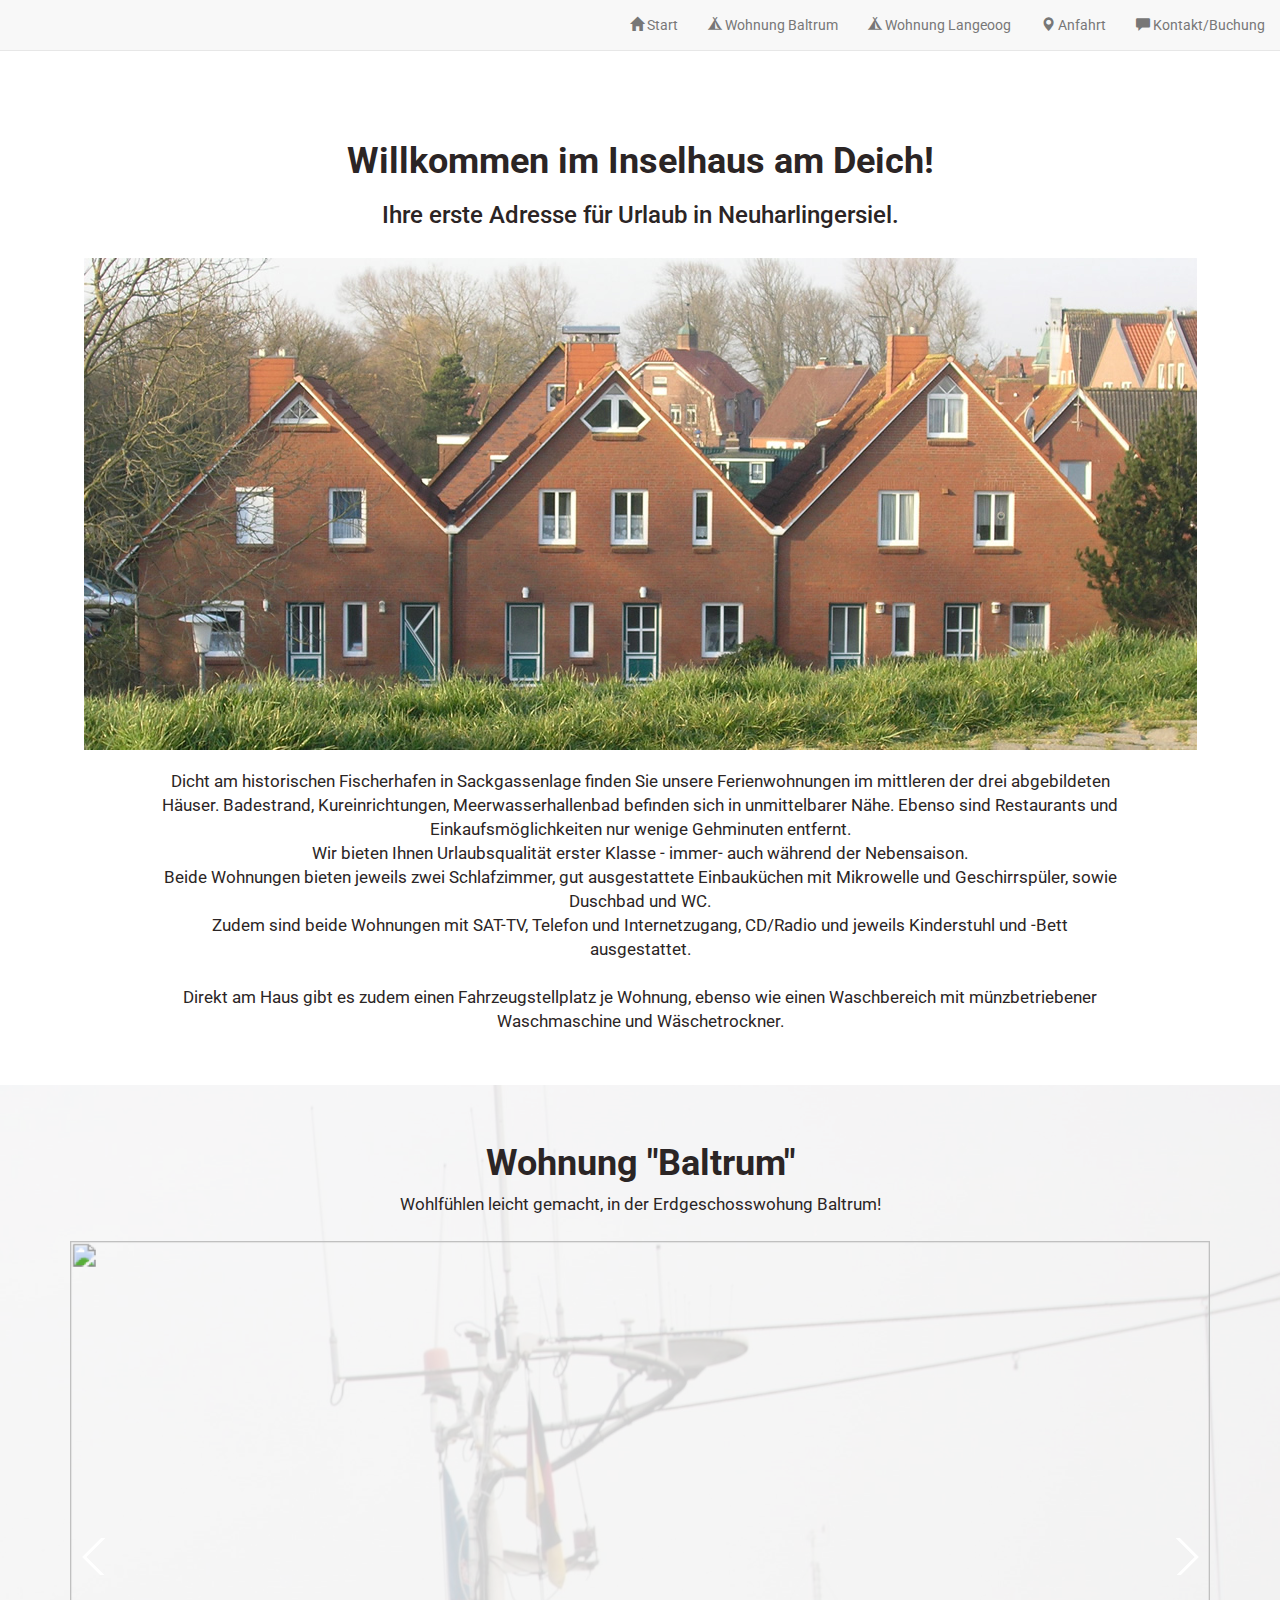
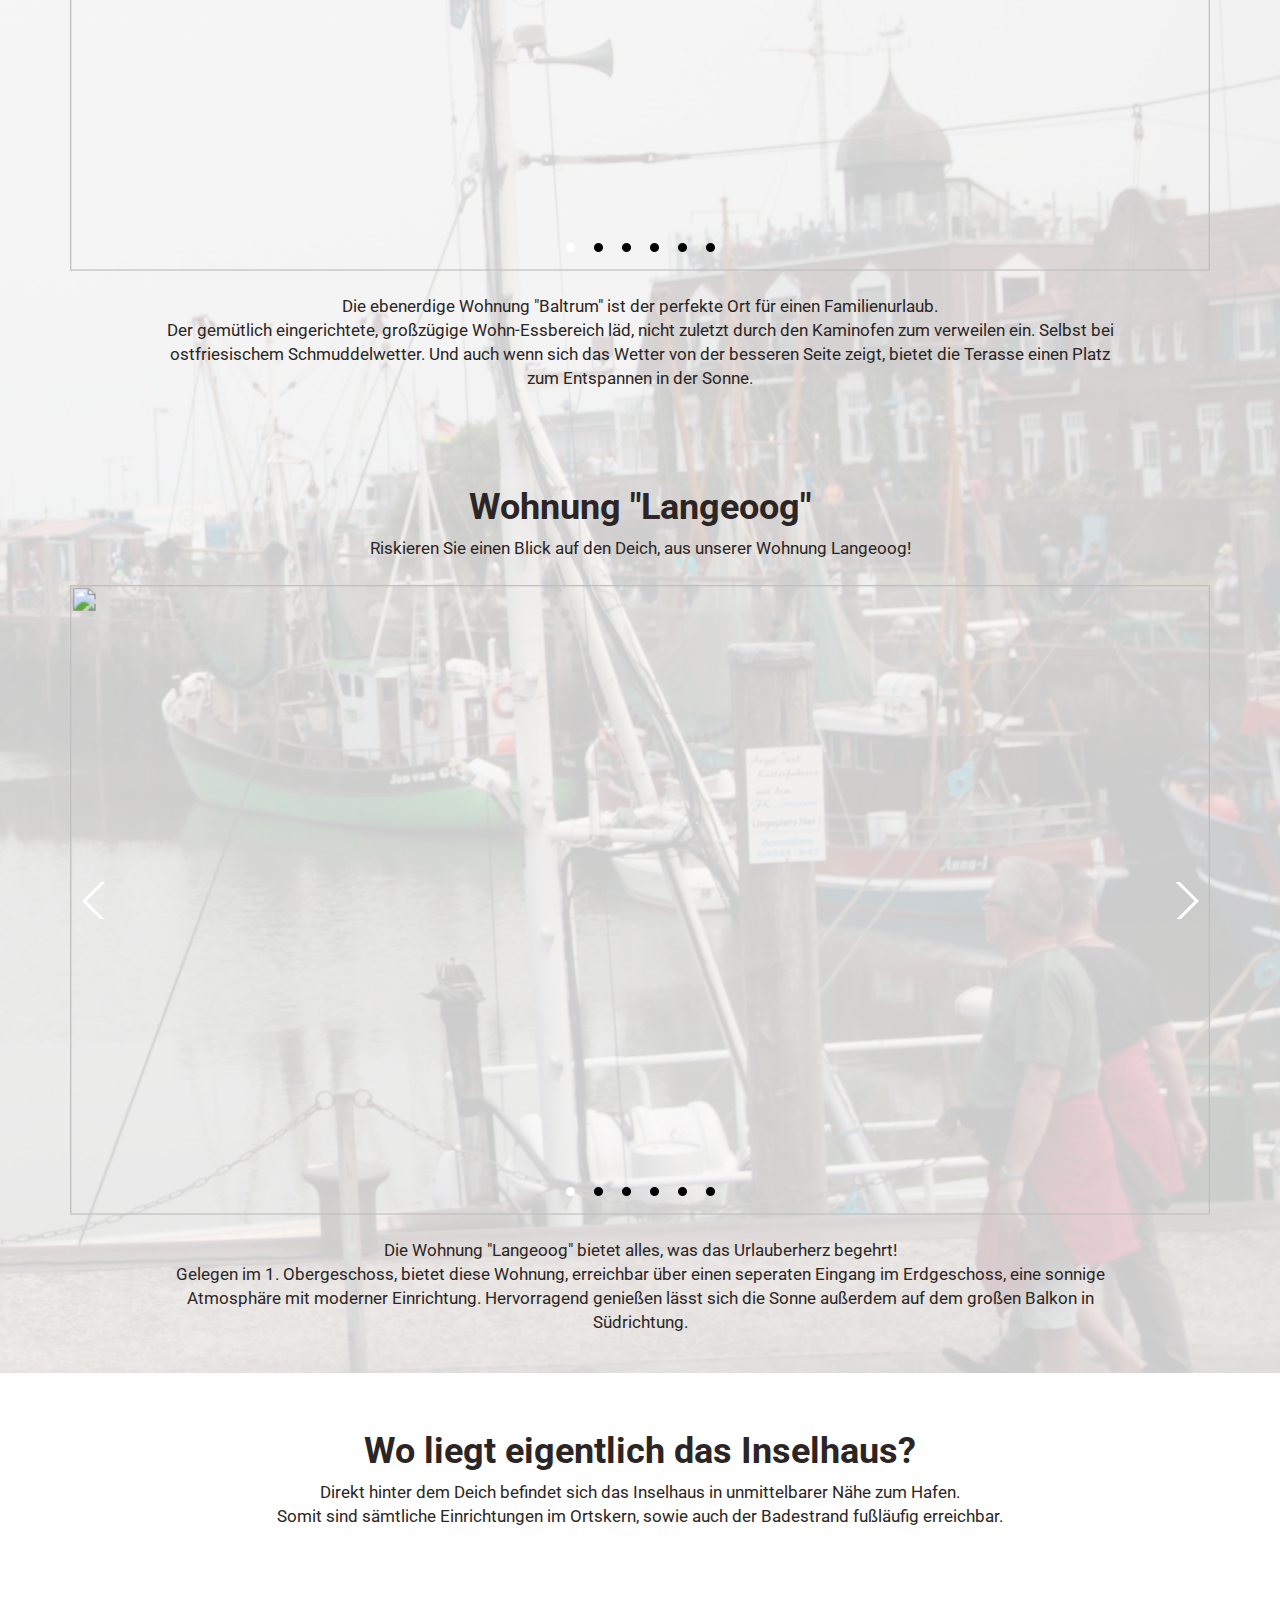
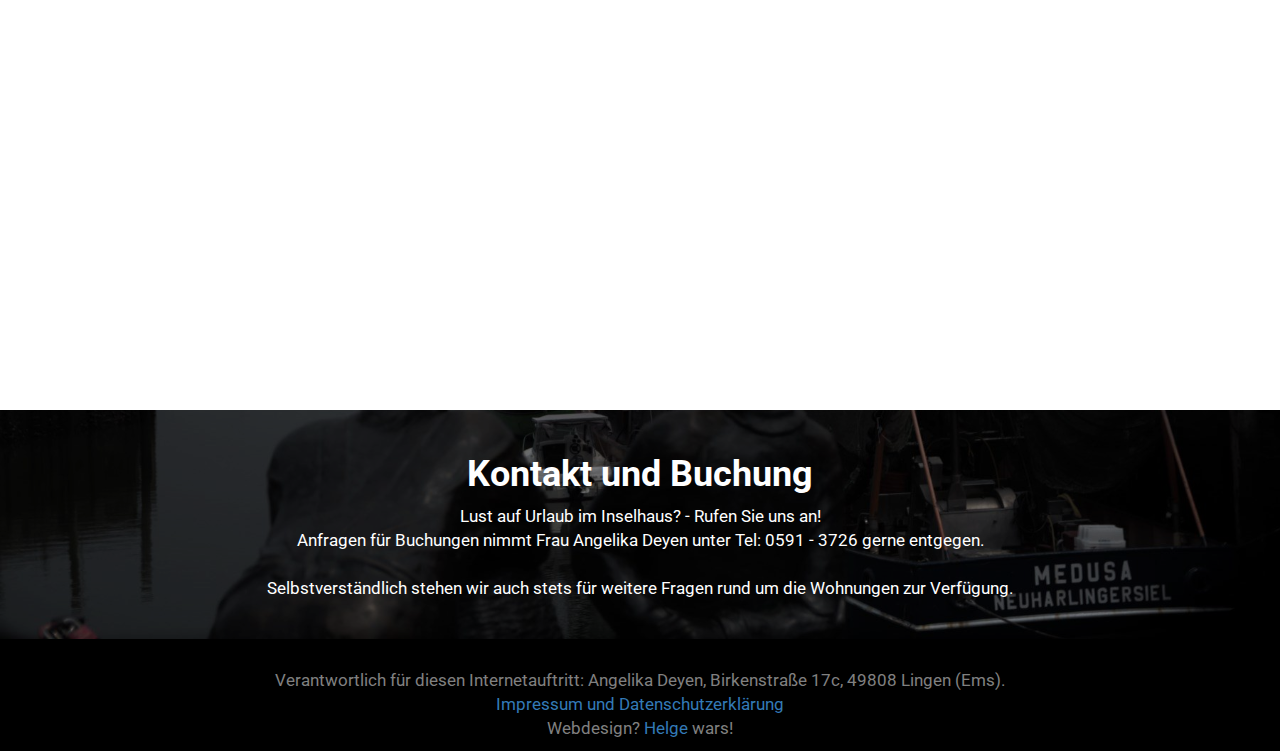
==== commit 599ad4f7: "ver6" ====
--- a/index.html
+++ b/index.html
@@ -9,6 +9,17 @@
 
     <link href="css/bootstrap.min.css" rel="stylesheet">
     <link rel="stylesheet" href="css/style.css">
+      
+    <script>
+  (function(i,s,o,g,r,a,m){i['GoogleAnalyticsObject']=r;i[r]=i[r]||function(){
+  (i[r].q=i[r].q||[]).push(arguments)},i[r].l=1*new Date();a=s.createElement(o),
+  m=s.getElementsByTagName(o)[0];a.async=1;a.src=g;m.parentNode.insertBefore(a,m)
+  })(window,document,'script','https://www.google-analytics.com/analytics.js','ga');
+
+  ga('create', 'UA-97916202-2', 'auto');
+  ga('send', 'pageview');
+   </script>  
+
 
   </head>
   <body>
@@ -321,7 +332,8 @@
   </section>
 
   <footer>
-    <p>Impressum: Verantwortlich für diesen Internetauftritt: Franz Albers, Angelika Deyen, Birkenstraße 17c, 49808 Lingen (Ems). <br/> Webdesign? <a href="https://helge.media/" target="_blank">
+    <p>Verantwortlich für diesen Internetauftritt: Angelika Deyen, Birkenstraße 17c, 49808 Lingen (Ems). <br/><a href="impressum.html" target="_blank">
+Impressum und Datenschutzerklärung</a><br/> Webdesign? <a href="https://helge.media/" target="_blank">
 Helge</a> wars!
       </p>
   </footer>
--- a/css/style.css
+++ b/css/style.css
@@ -41,7 +41,7 @@
   padding-bottom: 4%;
   color: #2b2525;
   background-size: cover;
-  background-color: rgba(255,255,255,0.7);
+  background-color: rgba(255,255,255,0.8);
   background-blend-mode: lighten;
   background-image: url(../img/background/home.jpg);
   background-repeat: no-repeat;
@@ -53,7 +53,7 @@
   padding-bottom: 3%;
   color: #2b2525;
   background-size: cover;
-  background-color: rgba(255,255,255,0.7);
+  background-color: rgba(255,255,255,0.8);
   background-blend-mode: lighten;
   background-image: url(../img/background/wo.jpg);
   background-repeat: no-repeat;
@@ -65,7 +65,7 @@
   padding-bottom: 3%;
   color: #2b2525;
   background-size: cover;
-  background-color: rgba(255,255,255,0.7);
+  background-color: rgba(255,255,255,0.8);
   background-blend-mode: lighten;
   background-image: url(../img/background/wu.jpg);
   background-repeat: no-repeat;    
@@ -77,7 +77,7 @@
   padding-bottom: 4%;
   color: #2b2525;
   background-size: cover;
-  background-color: rgba(255,255,255,0.7);
+  background-color: rgba(255,255,255,0.8);
   background-blend-mode: lighten;
   background-image: url(../img/background/loca.jpg);
   background-position: center;
@@ -122,4 +122,10 @@
   padding-bottom: 10px;
   color: gray;
   background-color: black;
+}
+
+/* Impressum Styling */
+#helgelogo {
+    display: inline;
+    width: 20px;
 }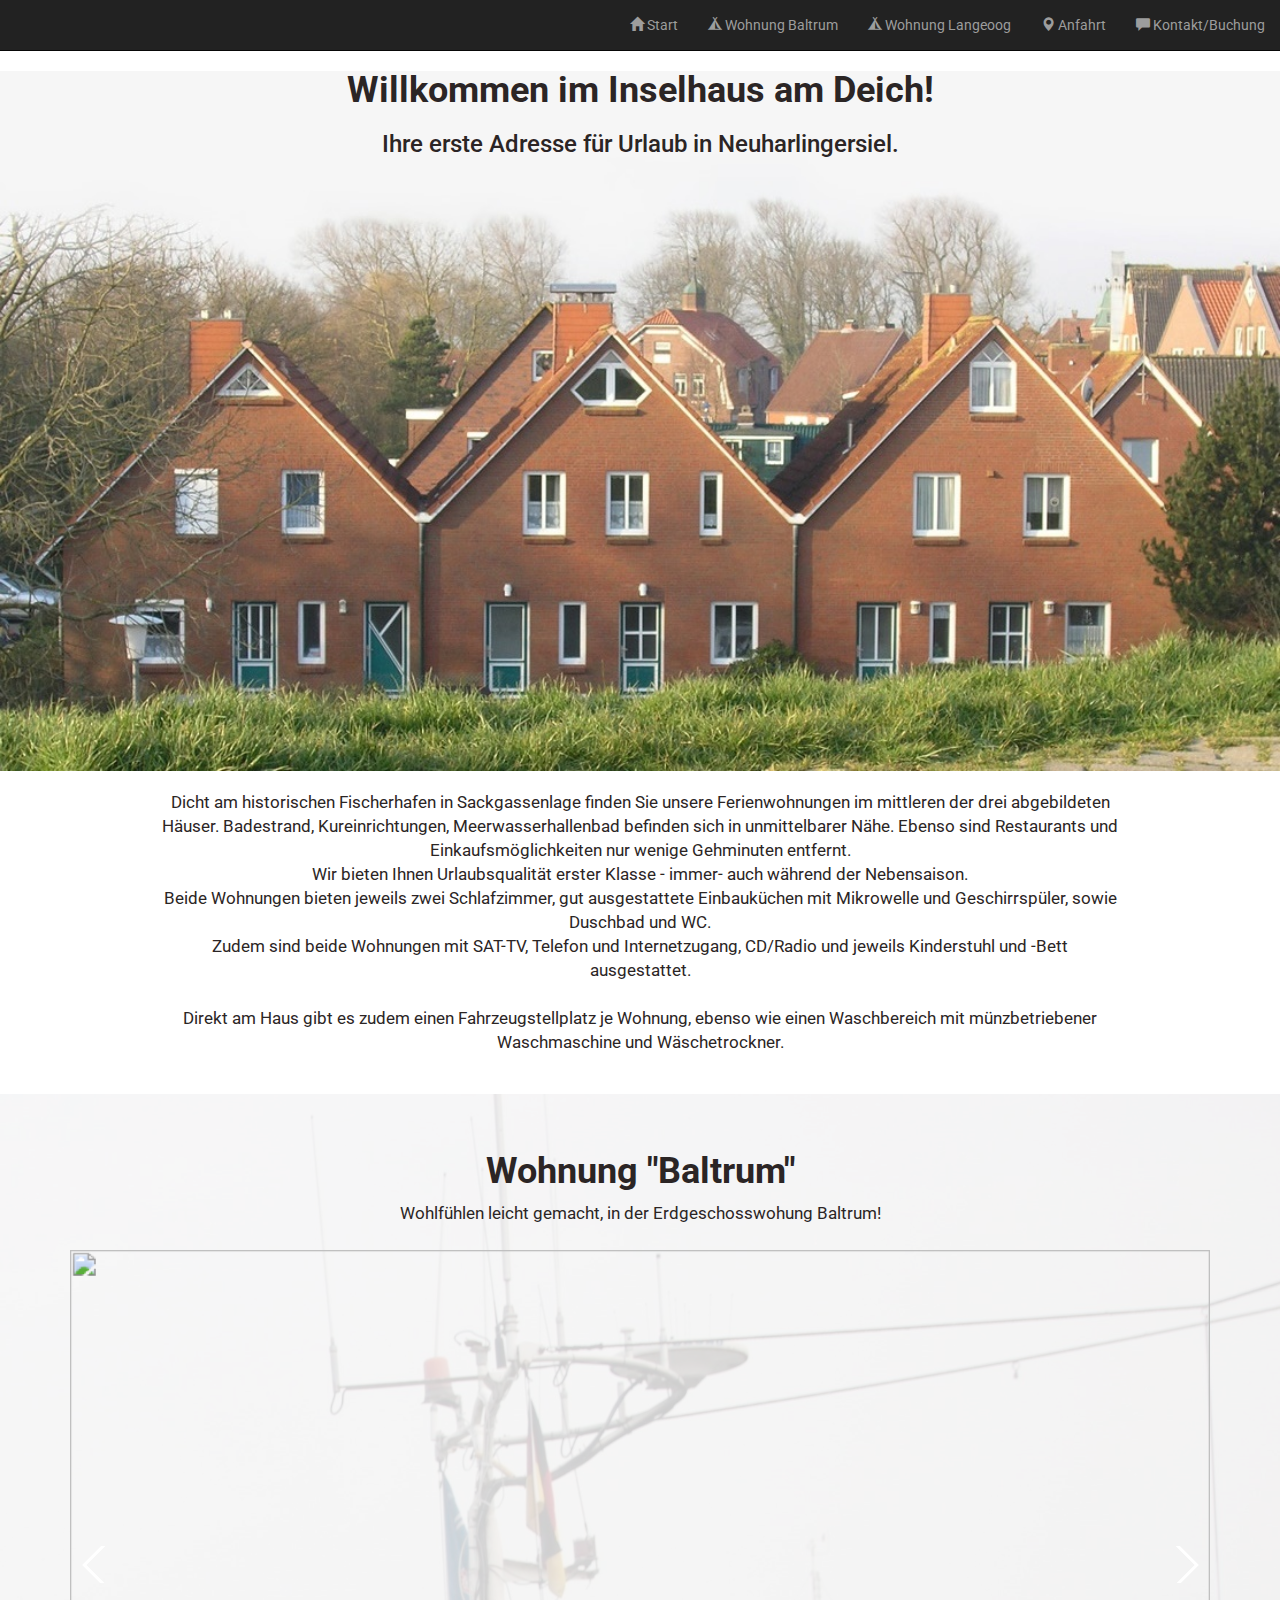
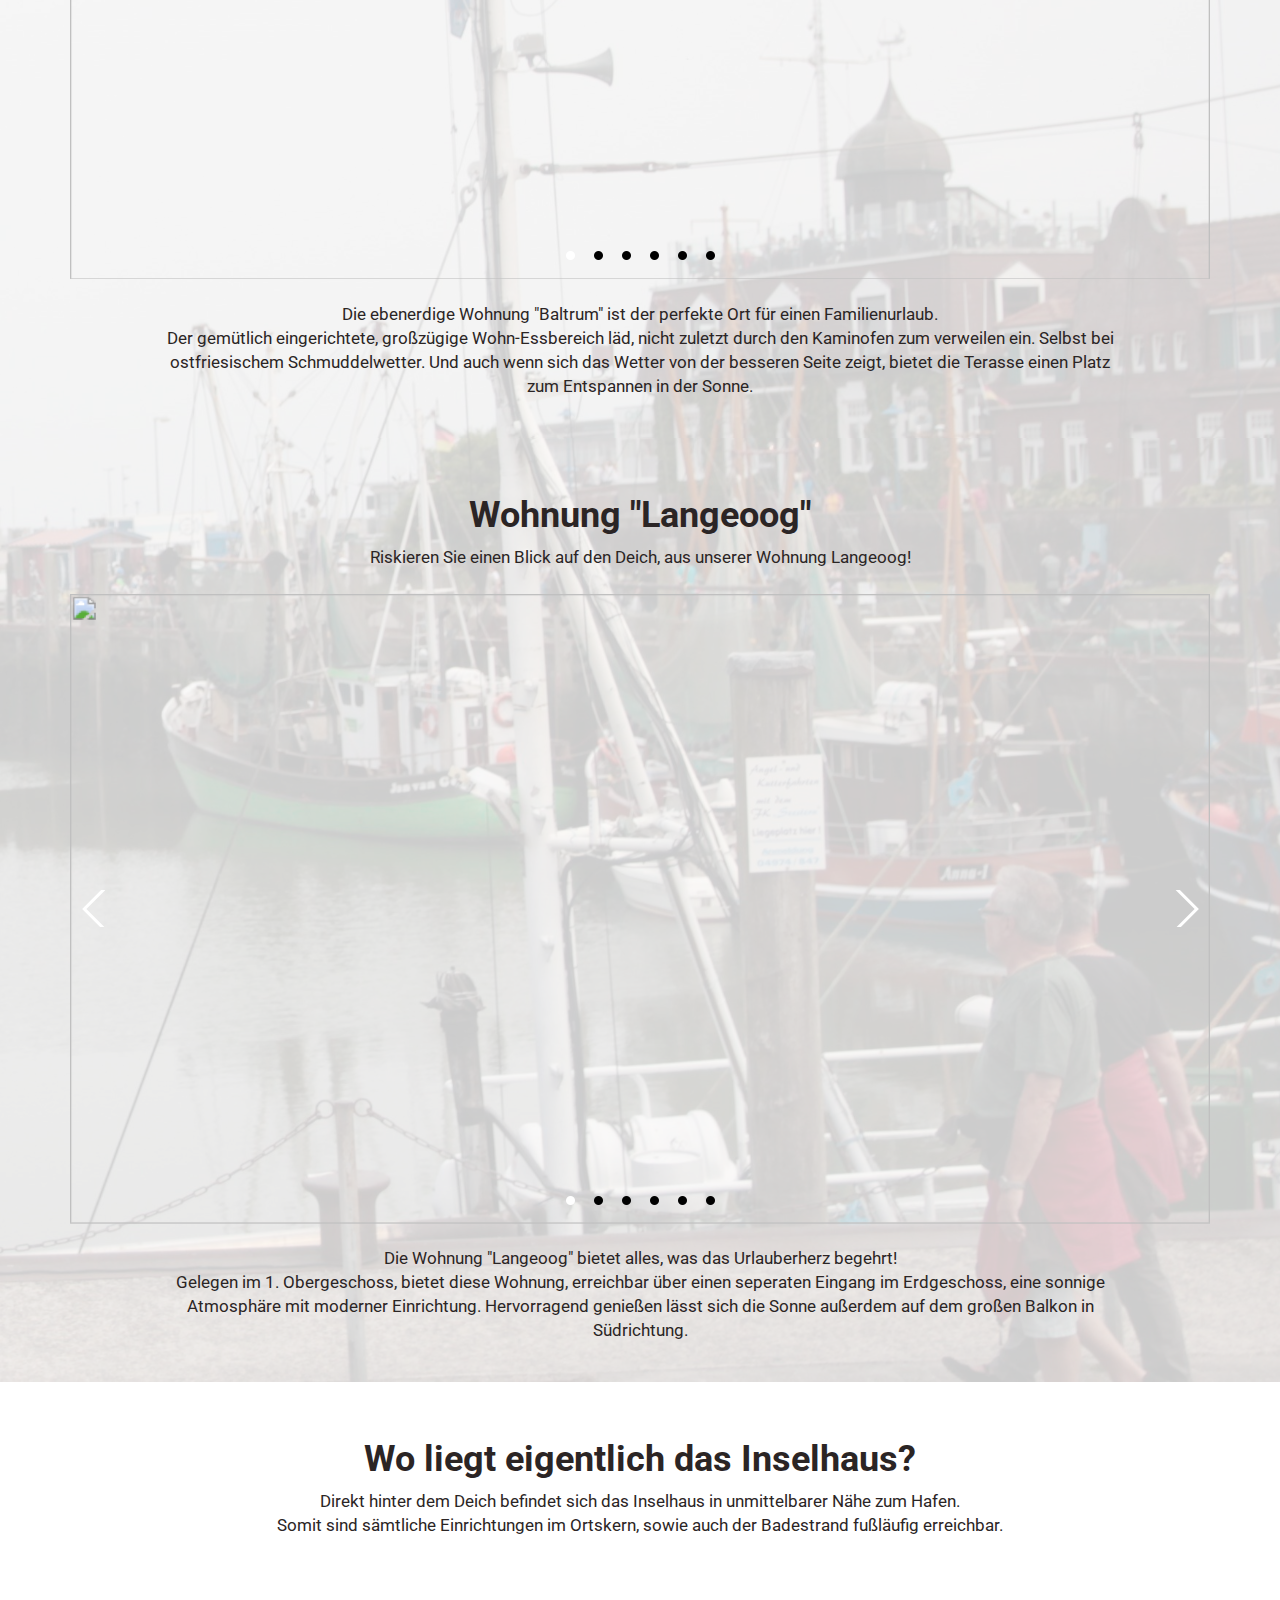
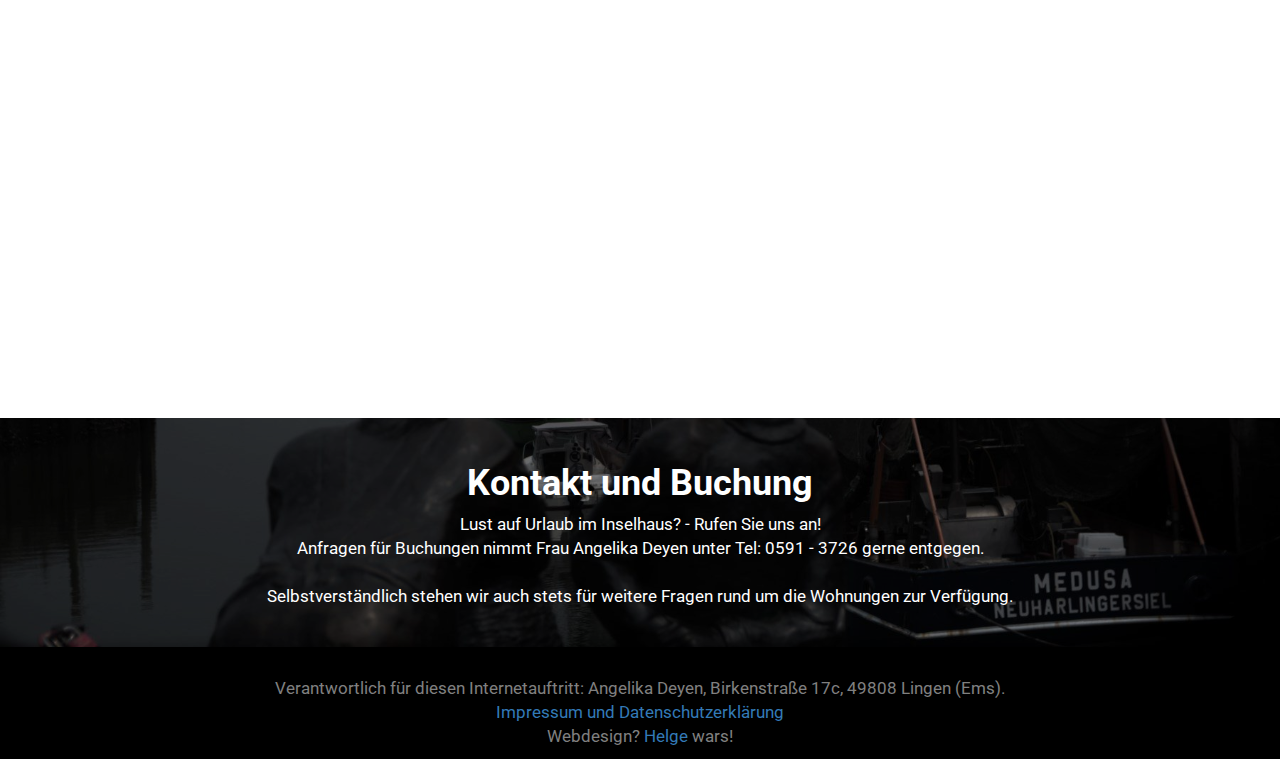
==== commit 9480832f: "ma_m_16062017_new-landing" ====
--- a/index.html
+++ b/index.html
@@ -23,7 +23,7 @@
 
   </head>
   <body>
-    <nav class="navbar navbar-default navbar-static-top" role="navigation">
+    <nav class="navbar navbar-default navbar-static-top navbar-inverse" role="navigation">
         <div class="container-fluid">
             <div class="navbar-header">
                 <button type="button" class="navbar-toggle" data-toggle="collapse" data-target=".navbar-collapse">
@@ -62,13 +62,13 @@
       
       
   <section class="home" id="home">
+    <div class="overpic">
+        <p></p>
     <h1>Willkommen im Inselhaus am Deich!</h1>
       <h3>Ihre erste Adresse für Urlaub in Neuharlingersiel.</h3>
-      <div class="row">
-          <div class="col-md-12">
-            <img class="img-responsive imgpos" src="img/deich.jpg">
-          </div> 
-      </div>                     
+        </div>
+            <img class="img-responsive imgpos" src="img/deich_v.jpg">
+                   
     <div>
         <br/>
       <p>Dicht am historischen Fischerhafen in Sackgassenlage finden Sie unsere Ferienwohnungen im mittleren der drei abgebildeten Häuser.
--- a/css/style.css
+++ b/css/style.css
@@ -3,6 +3,7 @@
 body {
     position: relative;
     font-family: 'Roboto', sans-serif;
+    
 }
 
 h1 {
@@ -27,18 +28,27 @@
     }
 
 .imgpos {
-  //position: relative;
+  //position: absolute;
   //width: 250px;
   //height: 460px;
-  margin-top: 20px;
-  margin-right: auto;
-  margin-left: auto; 
+  //margin-top: 20px;
+  //margin-right: auto;
+  //margin-left: auto;
+    width: 100%;
+}
+
+.overpic {
+  background:transparent; 
+  position:relative; 
+  width:100%;
+  height:400px; 
+  top:400px;  
+  margin-top:-400px;
 }
 
 .home {
   position: relative;
-  padding-top: 4%;
-  padding-bottom: 4%;
+  padding-bottom: 3%;
   color: #2b2525;
   background-size: cover;
   background-color: rgba(255,255,255,0.8);
@@ -99,7 +109,7 @@
   height:400px;
   padding-left: 10px;
   padding-right: 10px;
-		}
+}
 
 .contact {
   position: relative;
@@ -115,7 +125,6 @@
   background-repeat: no-repeat;
 }
 
-
 footer {
   min-height: 10vh;
   padding-top: 30px;
@@ -124,7 +133,6 @@
   background-color: black;
 }
 
-/* Impressum Styling */
 #helgelogo {
     display: inline;
     width: 20px;
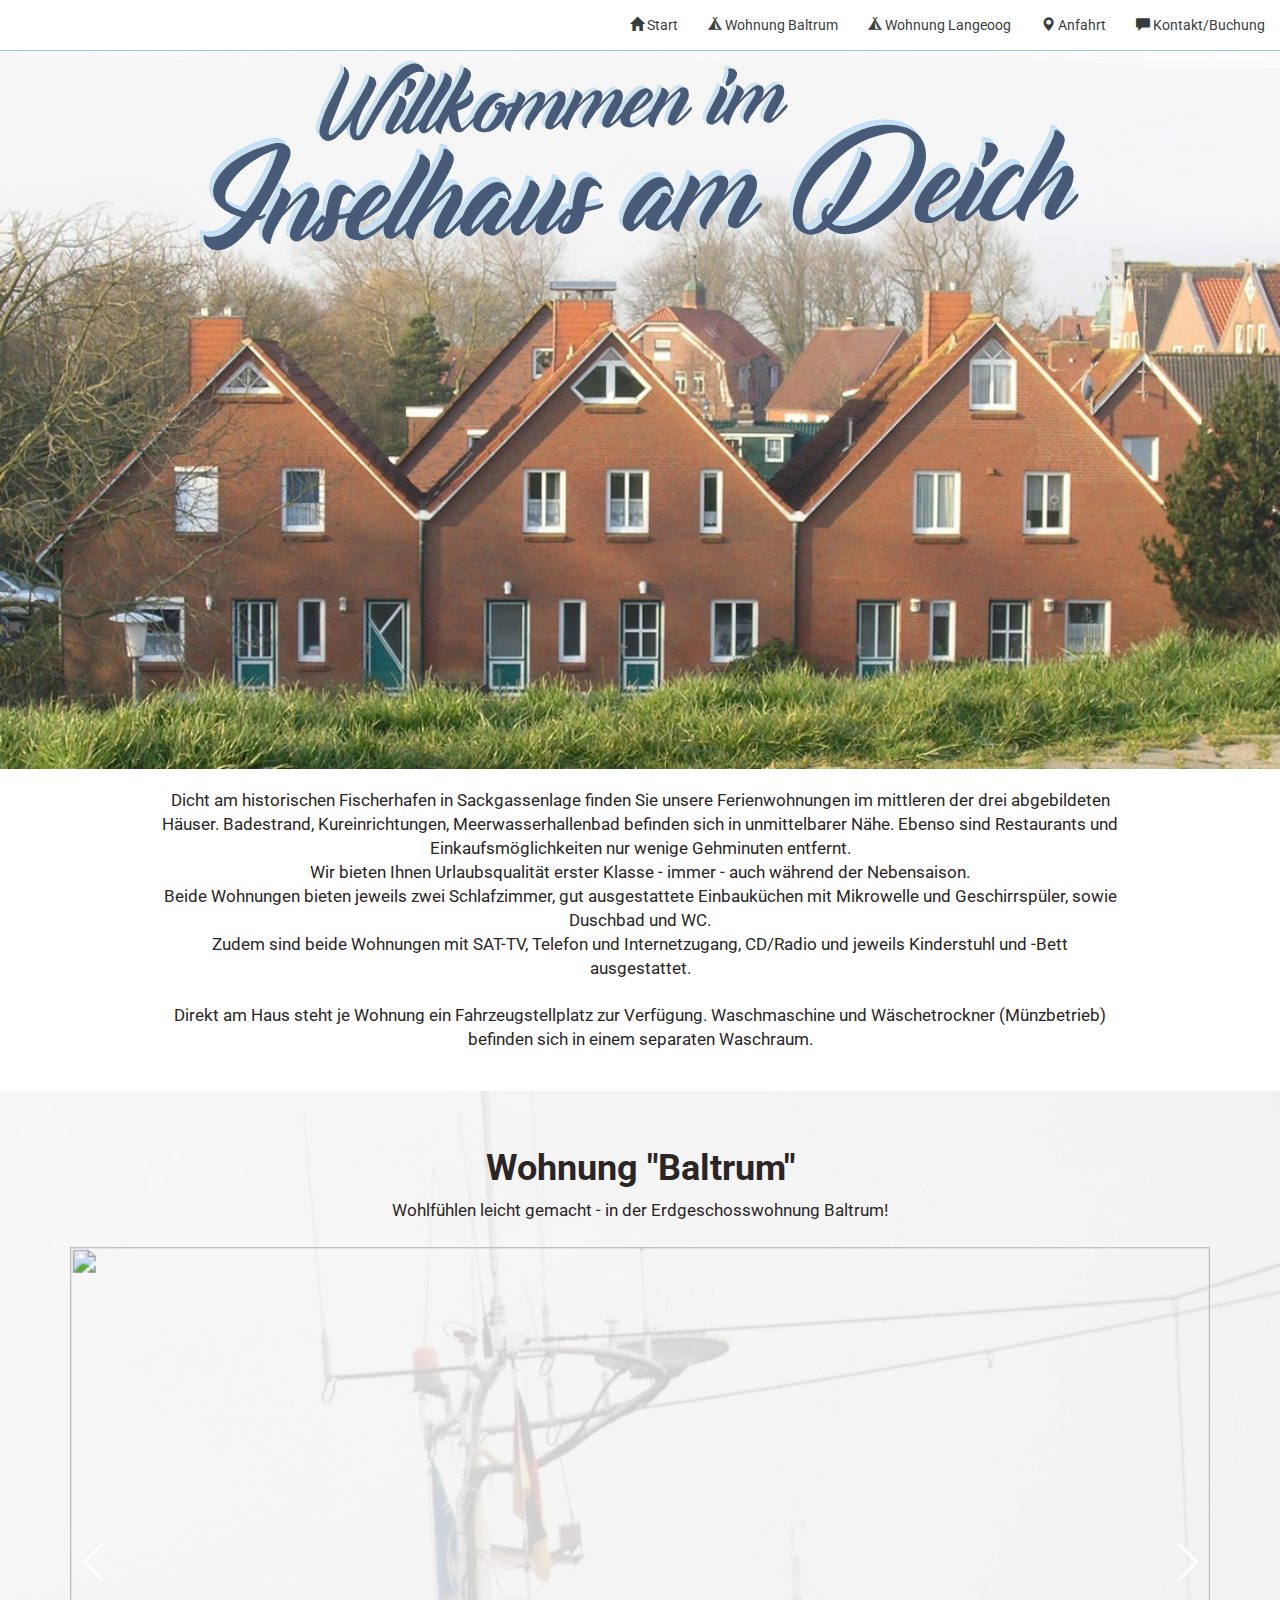
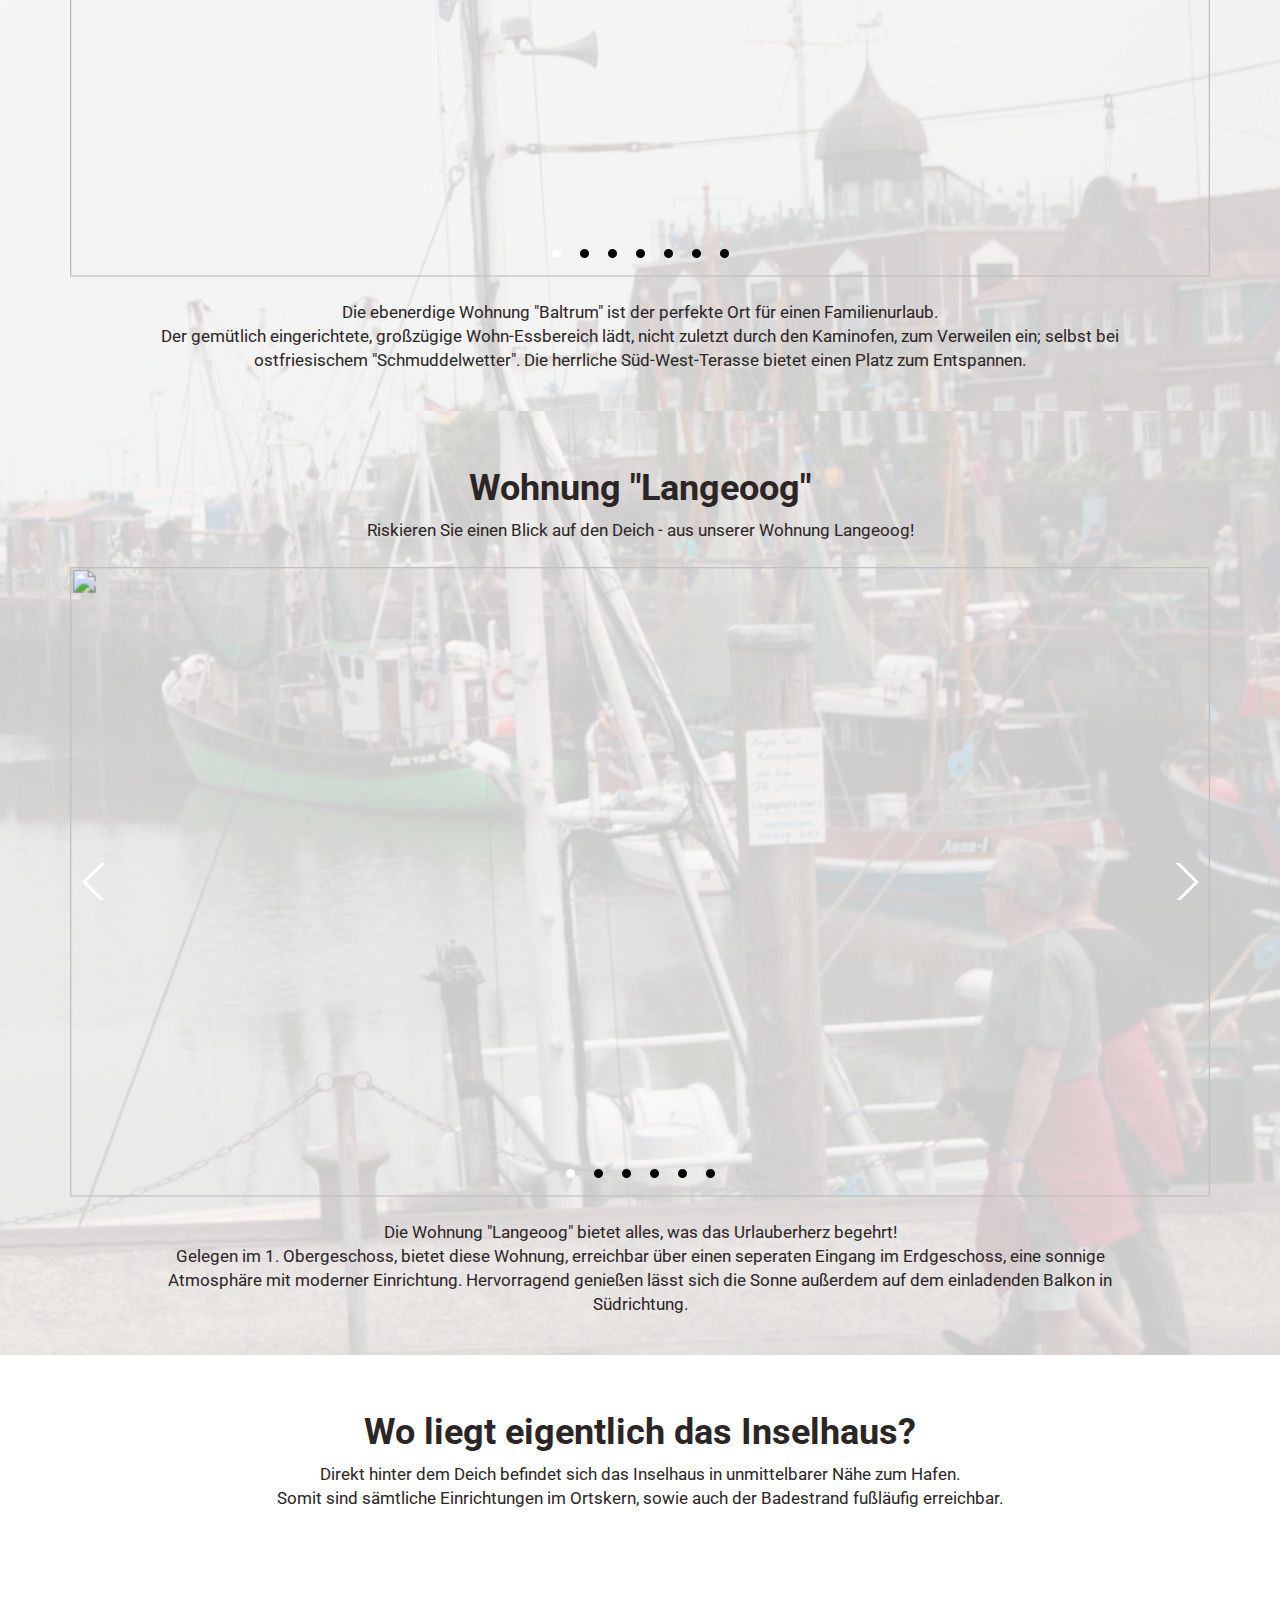
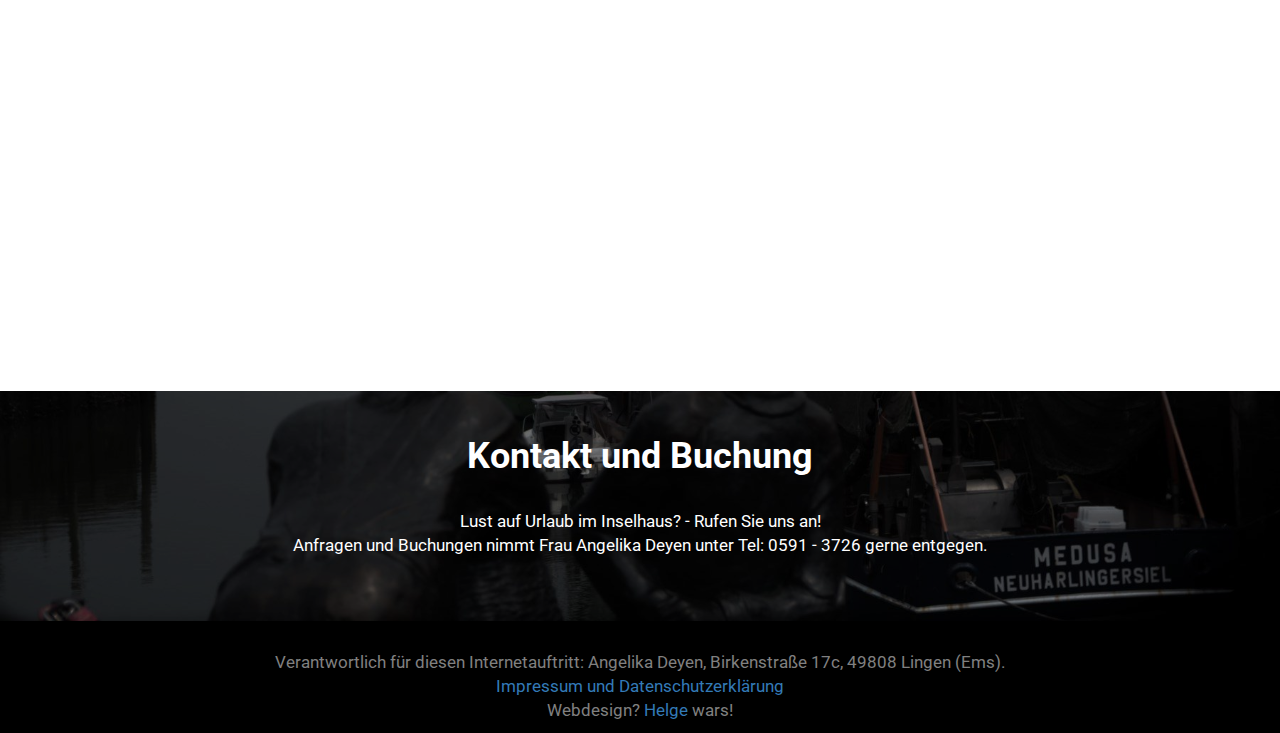
==== commit 67c32696: "ma_m_18062017_final" ====
--- a/index.html
+++ b/index.html
@@ -23,7 +23,7 @@
 
   </head>
   <body>
-    <nav class="navbar navbar-default navbar-static-top navbar-inverse" role="navigation">
+    <nav class="navbar navbar-default navbar-static-top" role="navigation">
         <div class="container-fluid">
             <div class="navbar-header">
                 <button type="button" class="navbar-toggle" data-toggle="collapse" data-target=".navbar-collapse">
@@ -64,8 +64,7 @@
   <section class="home" id="home">
     <div class="overpic">
         <p></p>
-    <h1>Willkommen im Inselhaus am Deich!</h1>
-      <h3>Ihre erste Adresse für Urlaub in Neuharlingersiel.</h3>
+    <img class="img-responsive logopos" src="img/logo.svg">
         </div>
             <img class="img-responsive imgpos" src="img/deich_v.jpg">
                    
@@ -73,16 +72,16 @@
         <br/>
       <p>Dicht am historischen Fischerhafen in Sackgassenlage finden Sie unsere Ferienwohnungen im mittleren der drei abgebildeten Häuser.
 Badestrand, Kureinrichtungen, Meerwasserhallenbad befinden sich in unmittelbarer Nähe. Ebenso sind Restaurants und Einkaufsmöglichkeiten nur wenige Gehminuten entfernt.<br/>
-Wir bieten Ihnen Urlaubsqualität erster Klasse - immer- auch während der Nebensaison.</p>
+Wir bieten Ihnen Urlaubsqualität erster Klasse - immer - auch während der Nebensaison.</p>
     </div>
    <p>Beide Wohnungen bieten jeweils zwei Schlafzimmer, gut ausgestattete Einbauküchen mit Mikrowelle und Geschirrspüler, sowie Duschbad und WC. <br />
     Zudem sind beide Wohnungen mit SAT-TV, Telefon und Internetzugang, CD/Radio und jeweils Kinderstuhl und -Bett ausgestattet.<br /><br />
-    Direkt am Haus gibt es zudem einen Fahrzeugstellplatz je Wohnung, ebenso wie einen Waschbereich mit münzbetriebener Waschmaschine und Wäschetrockner.</p> 
+    Direkt am Haus steht je Wohnung ein Fahrzeugstellplatz zur Verfügung. Waschmaschine und Wäschetrockner (Münzbetrieb) befinden sich in einem separaten Waschraum.</p> 
   </section>
 
   <section class="baltrum" id="baltrum">
     <h1>Wohnung "Baltrum"</h1>
-    <p>Wohlfühlen leicht gemacht, in der Erdgeschosswohung Baltrum!<br /><br /></p>
+    <p>Wohlfühlen leicht gemacht - in der Erdgeschosswohnung Baltrum!<br /><br /></p>
     <div class="container">
         <!-- Jssor Slider Begin -->
         
@@ -112,6 +111,9 @@
                 </div>
                 <div>
                     <img u="image" src2="img/baltrum/babad.png" />
+                </div>
+                <div>
+                    <img u="image" src2="img/baltrum/bat.jpg" />
                 </div>
             </div>
             
@@ -190,14 +192,14 @@
         </div>
         <!-- Jssor Slider End -->
     </div>    
-        <p><br/>Die ebenerdige Wohnung "Baltrum" ist der perfekte Ort für einen Familienurlaub.<br/> Der gemütlich eingerichtete, großzügige Wohn-Essbereich läd, nicht zuletzt durch den Kaminofen zum verweilen ein. Selbst bei ostfriesischem Schmuddelwetter.
-          Und auch wenn sich das Wetter von der besseren Seite zeigt, bietet die Terasse einen Platz zum Entspannen in der Sonne.</p>
+        <p><br/>Die ebenerdige Wohnung "Baltrum" ist der perfekte Ort für einen Familienurlaub.<br/> Der gemütlich eingerichtete, großzügige Wohn-Essbereich lädt, nicht zuletzt durch den Kaminofen, zum Verweilen ein; selbst bei ostfriesischem "Schmuddelwetter".
+          Die herrliche Süd-West-Terasse bietet einen Platz zum Entspannen.</p>
         
   </section>
   
   <section class="langeoog" id="langeoog">
     <h1>Wohnung "Langeoog"</h1>
-    <p>Riskieren Sie einen Blick auf den Deich, aus unserer Wohnung Langeoog!<br /><br /></p>
+    <p>Riskieren Sie einen Blick auf den Deich - aus unserer Wohnung Langeoog!<br /><br /></p>
     <div class="container">
         <!-- Jssor Slider Begin -->
         
@@ -307,7 +309,7 @@
     </div>
              
           
-    <p><br/>Die Wohnung "Langeoog" bietet alles, was das Urlauberherz begehrt!<br/> Gelegen im 1. Obergeschoss, bietet diese Wohnung, erreichbar über einen seperaten Eingang im Erdgeschoss, eine sonnige Atmosphäre mit moderner Einrichtung. Hervorragend genießen lässt sich die Sonne außerdem auf dem großen Balkon in Südrichtung.</p>
+    <p><br/>Die Wohnung "Langeoog" bietet alles, was das Urlauberherz begehrt!<br/> Gelegen im 1. Obergeschoss, bietet diese Wohnung, erreichbar über einen seperaten Eingang im Erdgeschoss, eine sonnige Atmosphäre mit moderner Einrichtung. Hervorragend genießen lässt sich die Sonne außerdem auf dem einladenden Balkon in Südrichtung.</p>
   </section>
       
   <section class="location" id="location">
@@ -324,9 +326,8 @@
   <section class="contact" id="contact">
 
     <h1>Kontakt und Buchung</h1>
-    <p>Lust auf Urlaub im Inselhaus? - Rufen Sie uns an! <br />
-    Anfragen für Buchungen nimmt Frau Angelika Deyen unter Tel: 0591 - 3726 gerne entgegen.<br /><br />
-      Selbstverständlich stehen wir auch stets für weitere Fragen rund um die Wohnungen zur Verfügung.</p>
+    <p><br />Lust auf Urlaub im Inselhaus? - Rufen Sie uns an! <br />
+    Anfragen und Buchungen nimmt Frau Angelika Deyen unter Tel: 0591 - 3726 gerne entgegen.<br /><br /></p>
     
     
   </section>
--- a/css/style.css
+++ b/css/style.css
@@ -3,7 +3,10 @@
 body {
     position: relative;
     font-family: 'Roboto', sans-serif;
-    
+}
+
+.navbar {
+    margin-bottom: 0;
 }
 
 h1 {
@@ -21,20 +24,23 @@
      font-size: 1.2em;
      max-width: 960px;
      margin:0 auto;
-    
     }
 div {
      text-align: center;
     }
 
 .imgpos {
-  //position: absolute;
+  width: 100%;
+}
+
+.logopos {
+  position: relative;
   //width: 250px;
   //height: 460px;
   //margin-top: 20px;
-  //margin-right: auto;
-  //margin-left: auto;
-    width: 100%;
+  margin-right: auto;
+  margin-left: auto;
+  width: 70%;
 }
 
 .overpic {
@@ -136,4 +142,74 @@
 #helgelogo {
     display: inline;
     width: 20px;
+}
+
+.navbar-default {
+  background-color: #ffffff;
+  border-color: #9ac8de;
+}
+.navbar-default .navbar-brand {
+  color: #383c3d;
+}
+.navbar-default .navbar-brand:hover,
+.navbar-default .navbar-brand:focus {
+  color: #8d8c8f;
+}
+.navbar-default .navbar-text {
+  color: #383c3d;
+}
+.navbar-default .navbar-nav > li > a {
+  color: #383c3d;
+}
+.navbar-default .navbar-nav > li > a:hover,
+.navbar-default .navbar-nav > li > a:focus {
+  color: #8d8c8f;
+}
+.navbar-default .navbar-nav > .active > a,
+.navbar-default .navbar-nav > .active > a:hover,
+.navbar-default .navbar-nav > .active > a:focus {
+  color: #8d8c8f;
+  background-color: #9ac8de;
+}
+.navbar-default .navbar-nav > .open > a,
+.navbar-default .navbar-nav > .open > a:hover,
+.navbar-default .navbar-nav > .open > a:focus {
+  color: #8d8c8f;
+  background-color: #9ac8de;
+}
+.navbar-default .navbar-toggle {
+  border-color: #9ac8de;
+}
+.navbar-default .navbar-toggle:hover,
+.navbar-default .navbar-toggle:focus {
+  background-color: #9ac8de;
+}
+.navbar-default .navbar-toggle .icon-bar {
+  background-color: #383c3d;
+}
+.navbar-default .navbar-collapse,
+.navbar-default .navbar-form {
+  border-color: #383c3d;
+}
+.navbar-default .navbar-link {
+  color: #383c3d;
+}
+.navbar-default .navbar-link:hover {
+  color: #8d8c8f;
+}
+
+@media (max-width: 767px) {
+  .navbar-default .navbar-nav .open .dropdown-menu > li > a {
+    color: #383c3d;
+  }
+  .navbar-default .navbar-nav .open .dropdown-menu > li > a:hover,
+  .navbar-default .navbar-nav .open .dropdown-menu > li > a:focus {
+    color: #8d8c8f;
+  }
+  .navbar-default .navbar-nav .open .dropdown-menu > .active > a,
+  .navbar-default .navbar-nav .open .dropdown-menu > .active > a:hover,
+  .navbar-default .navbar-nav .open .dropdown-menu > .active > a:focus {
+    color: #8d8c8f;
+    background-color: #9ac8de;
+  }
 }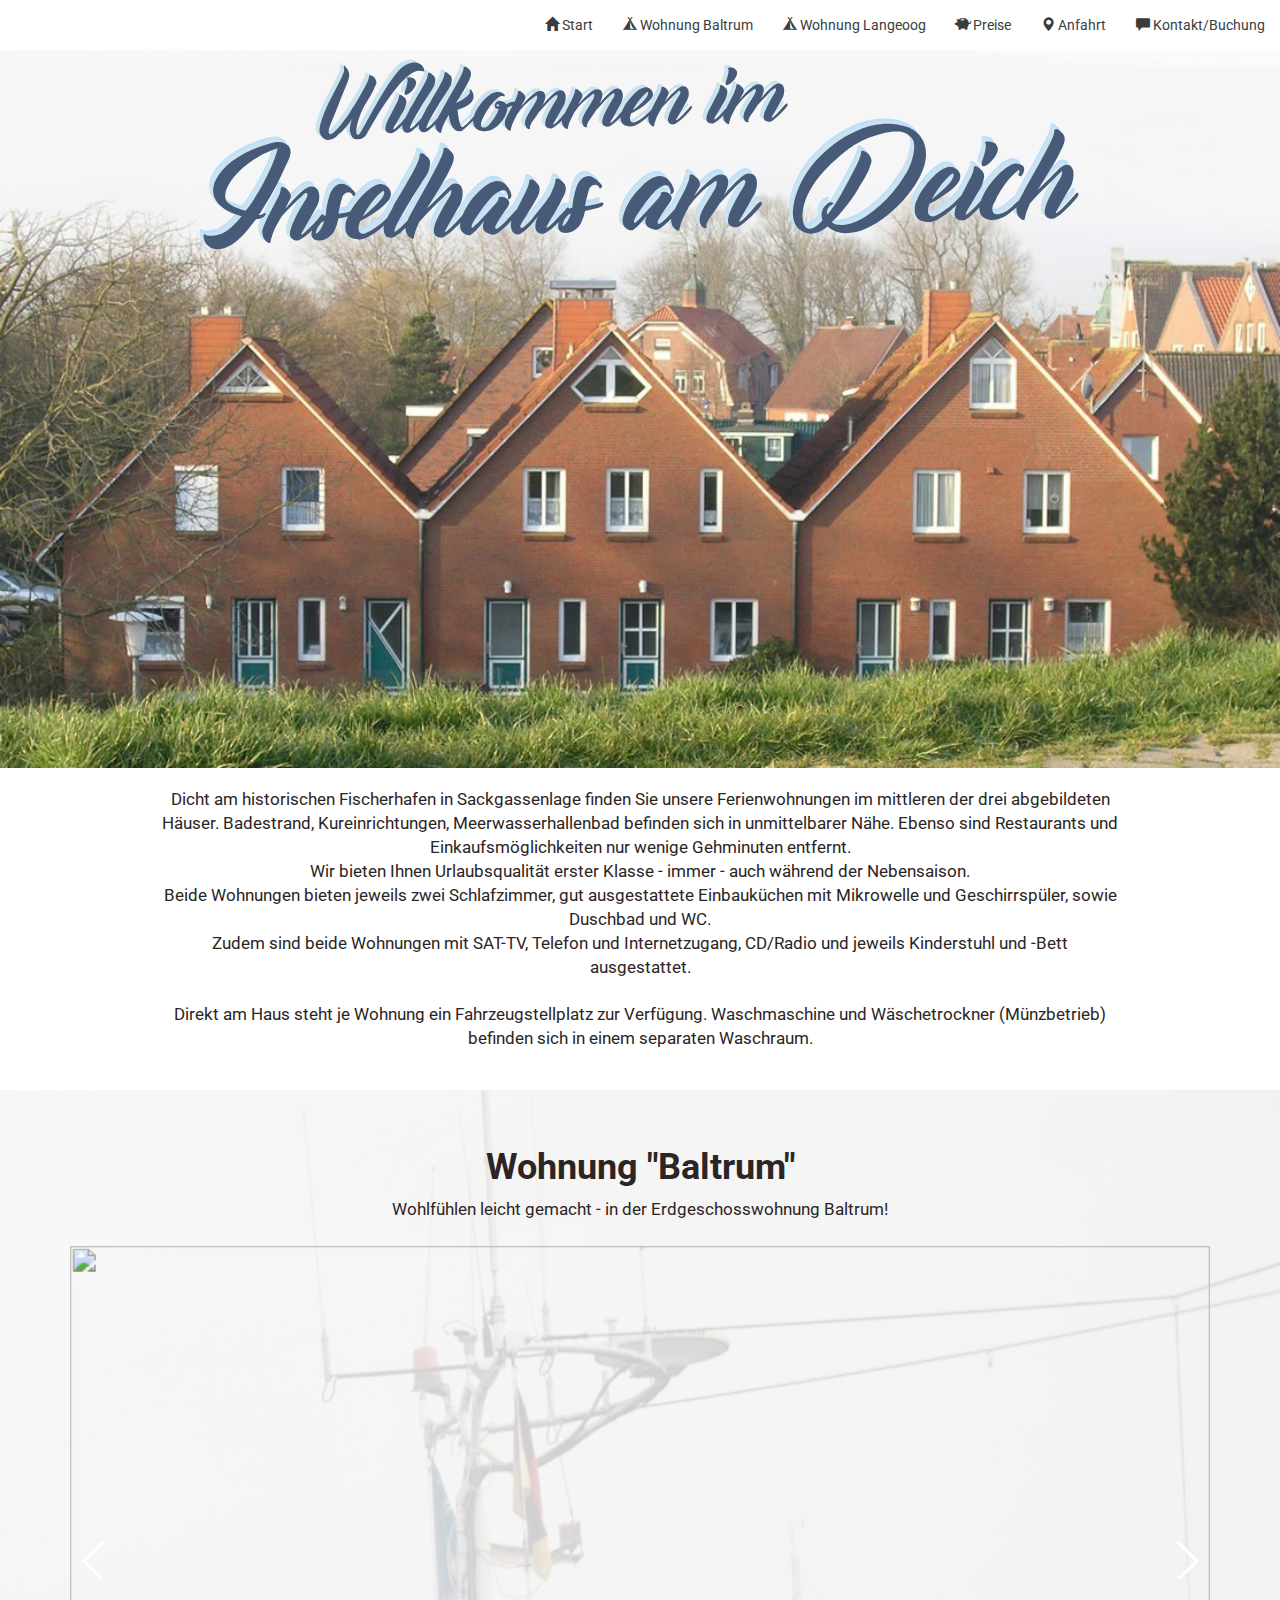
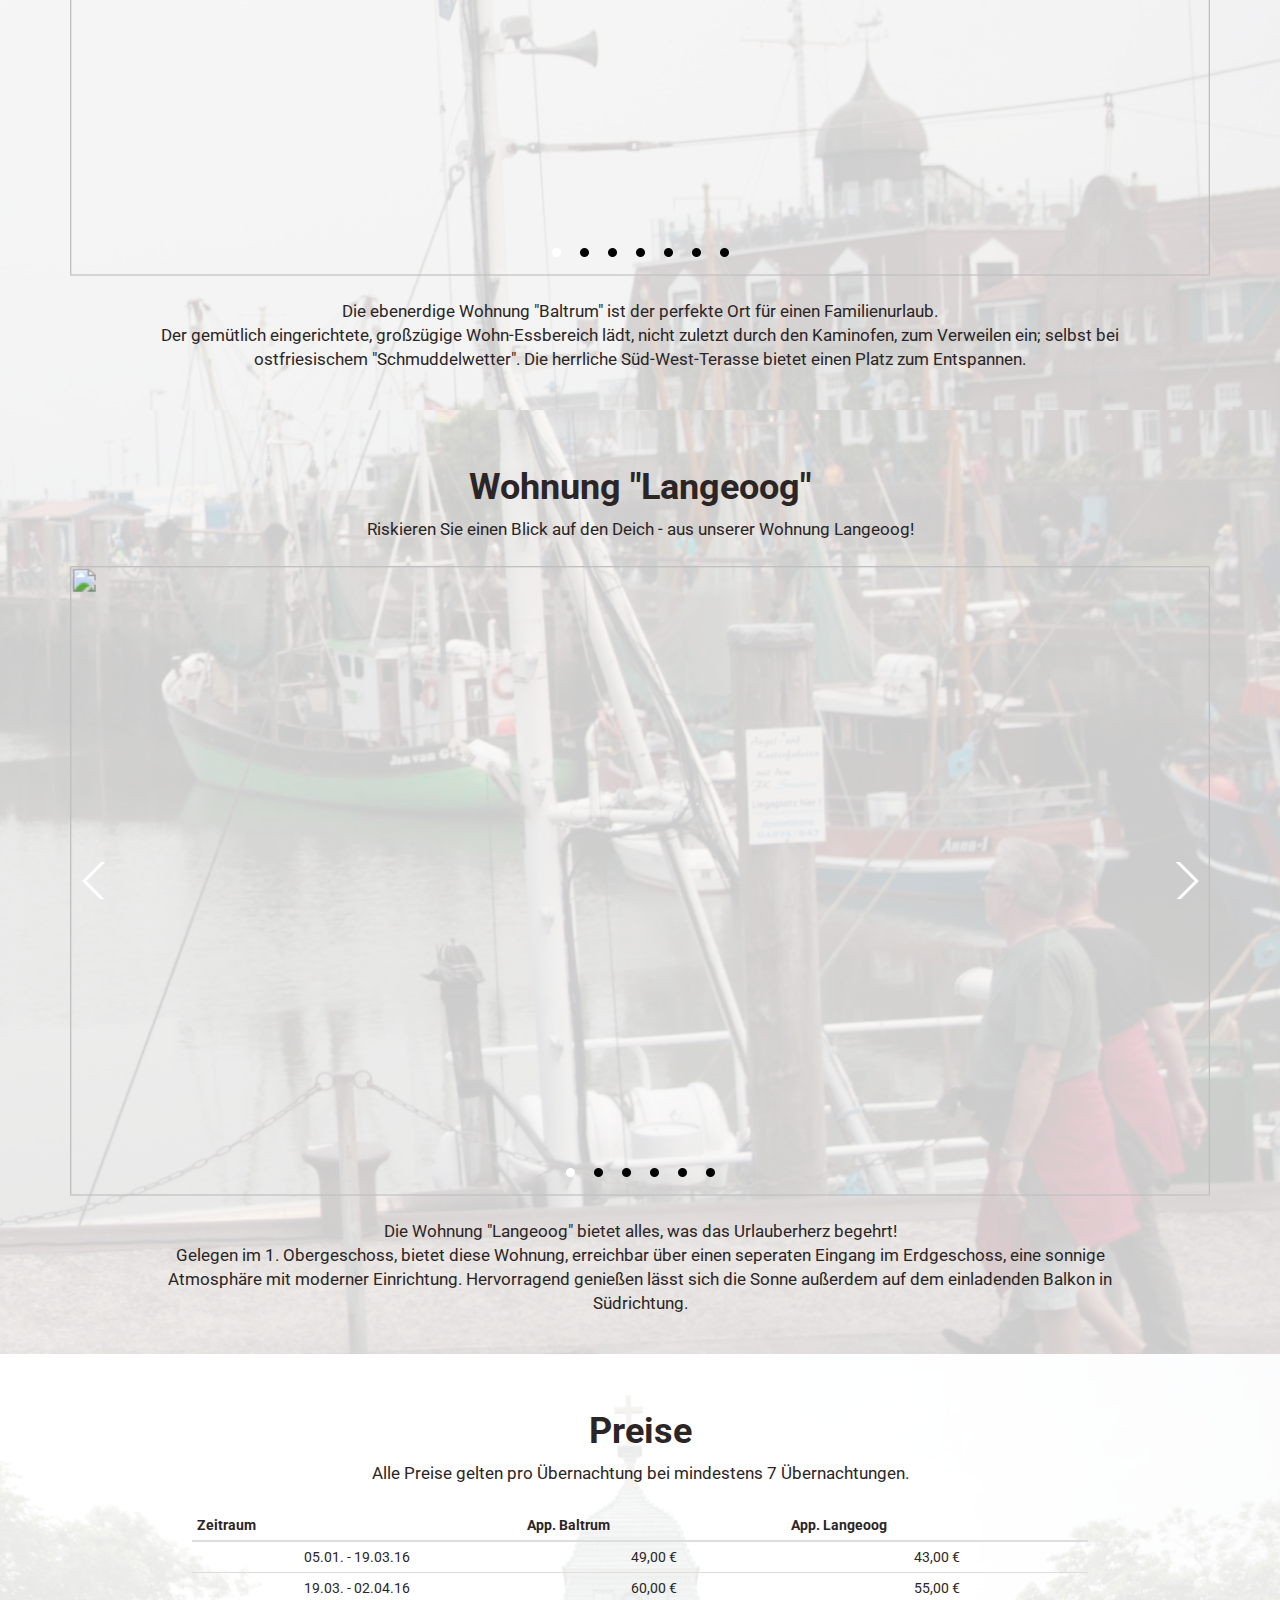
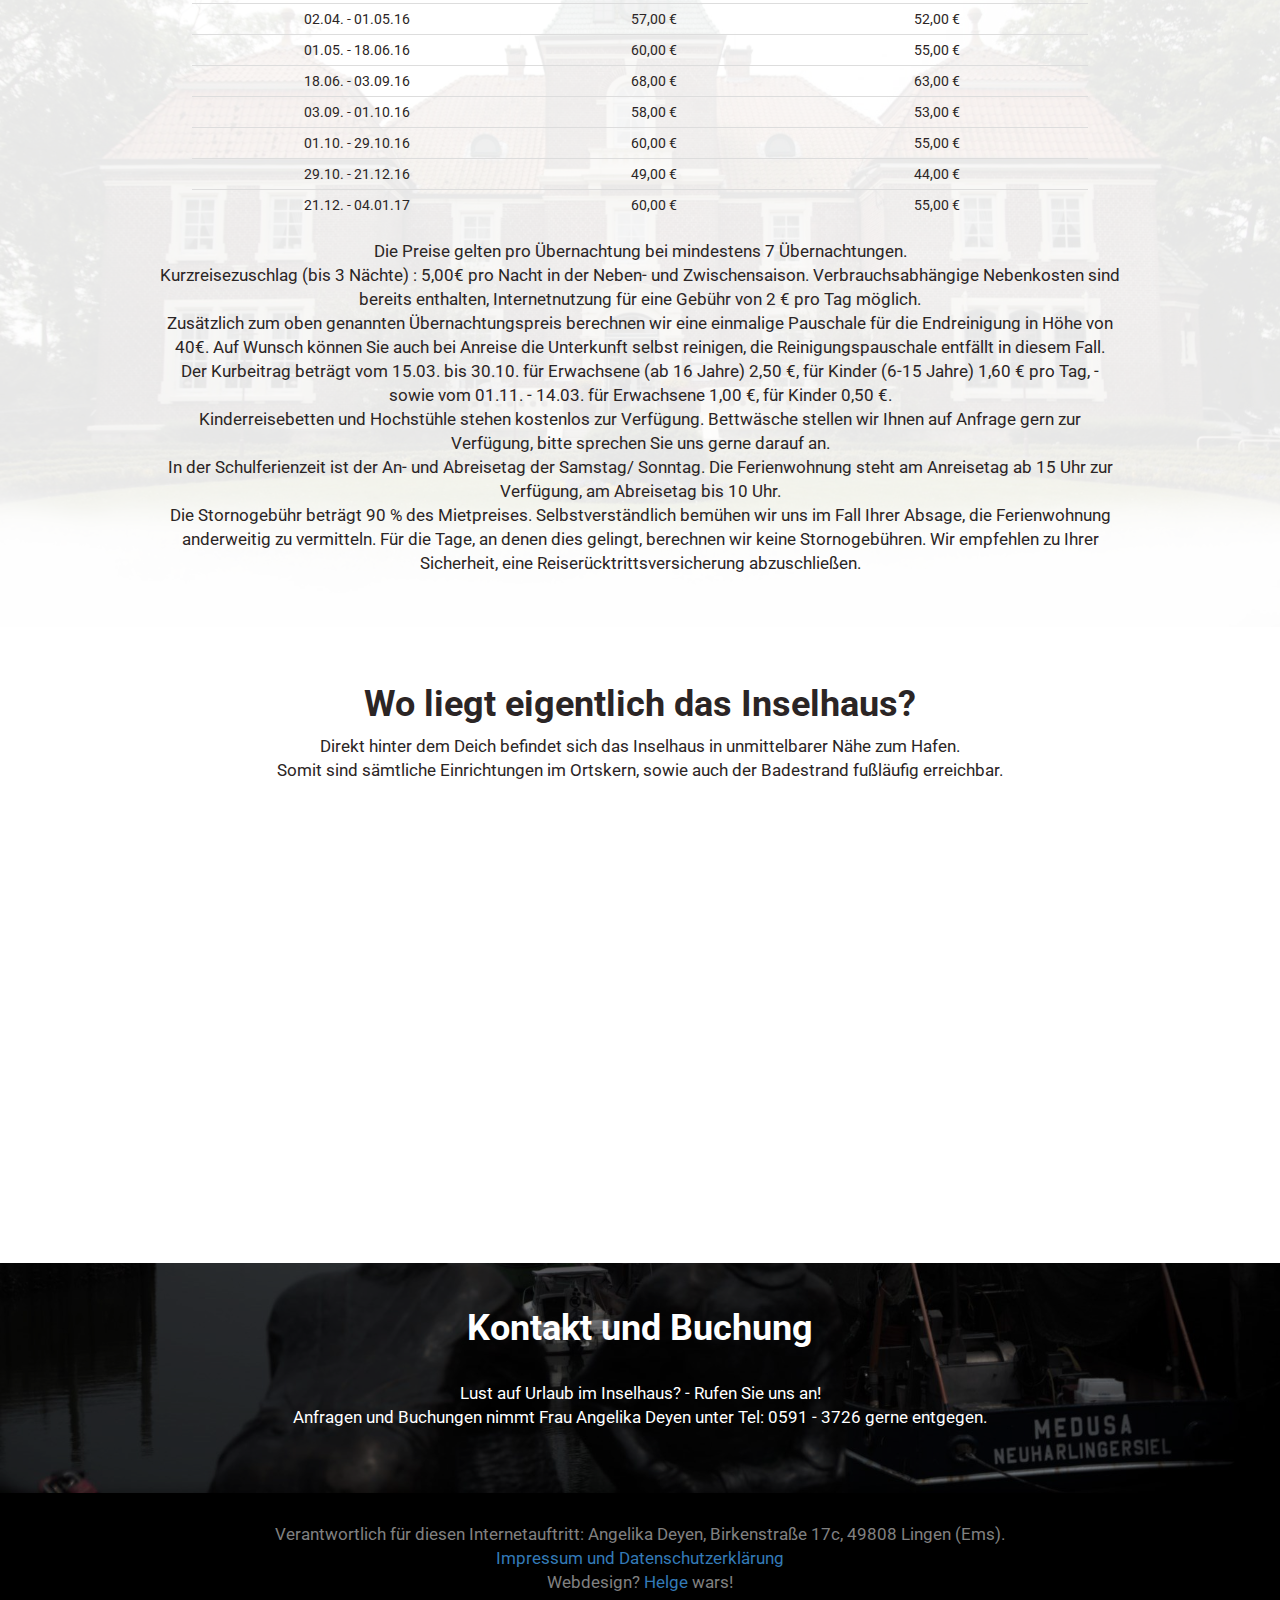
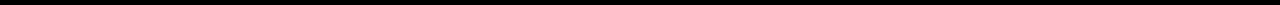
==== commit 0e941593: "ma_m_22062017_Preisliste" ====
--- a/index.html
+++ b/index.html
@@ -47,6 +47,10 @@
             <a href="#langeoog">
               <span class="glyphicon glyphicon-tent"></span> Wohnung Langeoog</a>
           </li>
+          <li>
+            <a href="#cost">
+              <span class="glyphicon glyphicon-piggy-bank"></span> Preise</a>
+          </li>    
           <li>
             <a href="#location">
               <span class="glyphicon glyphicon-map-marker"></span> Anfahrt</a>
@@ -311,6 +315,88 @@
           
     <p><br/>Die Wohnung "Langeoog" bietet alles, was das Urlauberherz begehrt!<br/> Gelegen im 1. Obergeschoss, bietet diese Wohnung, erreichbar über einen seperaten Eingang im Erdgeschoss, eine sonnige Atmosphäre mit moderner Einrichtung. Hervorragend genießen lässt sich die Sonne außerdem auf dem einladenden Balkon in Südrichtung.</p>
   </section>
+    
+  <section class="cost" id="cost">
+
+    <h1>Preise</h1>
+    <p>Alle Preise gelten pro Übernachtung bei mindestens 7 Übernachtungen.<br /><br /></p>
+   <div class="tablepos"> 
+   <table class="table table-condensed">
+    <thead>
+      <tr>
+        <th>Zeitraum</th>
+        <th>App. Baltrum</th>
+        <th>App. Langeoog</th>
+      </tr>
+    </thead>
+    <tbody>
+      <tr>
+        <td>05.01. - 19.03.16</td>
+        <td> 	49,00 € </td>
+        <td>43,00 €</td>
+      </tr>
+      <tr>
+        <td>19.03. - 02.04.16</td>
+        <td> 	60,00 € </td>
+        <td>55,00 € </td>
+      </tr>
+      <tr>
+        <td>02.04. - 01.05.16</td>
+        <td>57,00 €</td>
+        <td>52,00 €</td>
+      </tr>
+      <tr>
+        <td>01.05. - 18.06.16</td>
+        <td>60,00 € </td>
+        <td>55,00 €</td>
+      </tr>
+      <tr>
+        <td>18.06. - 03.09.16</td>
+        <td> 	68,00 € </td>
+        <td> 	63,00 €</td>
+      </tr>
+      <tr>
+        <td>03.09. - 01.10.16</td>
+        <td>58,00 €</td>
+        <td>53,00 €</td>
+      </tr>
+      <tr>
+        <td>01.10. - 29.10.16</td>
+        <td>60,00 €</td>
+        <td>55,00 €</td>
+      </tr>
+      <tr>
+        <td>29.10. - 21.12.16</td>
+        <td>49,00 €</td>
+        <td>44,00 €</td>
+      </tr>
+      <tr>
+        <td>21.12. - 04.01.17</td>
+        <td>60,00 €</td>
+        <td>55,00 €</td>
+      </tr>    
+    </tbody>
+  </table>
+  </div>
+    <p>
+Die Preise gelten pro Übernachtung bei mindestens 7 Übernachtungen.<br />
+Kurzreisezuschlag (bis 3 Nächte) : 5,00€ pro Nacht in der Neben- und Zwischensaison. Verbrauchsabhängige Nebenkosten sind bereits enthalten, Internetnutzung für eine Gebühr von 2 € pro Tag möglich.<br />
+Zusätzlich zum oben genannten Übernachtungspreis berechnen wir eine einmalige Pauschale für die Endreinigung in Höhe von 40€. Auf Wunsch können Sie auch bei Anreise die Unterkunft selbst reinigen, die Reinigungspauschale entfällt in diesem Fall.<br />
+Der Kurbeitrag beträgt vom 15.03. bis 30.10. für Erwachsene (ab 16 Jahre) 2,50 €, für Kinder (6-15 Jahre) 1,60 € pro Tag,
+-sowie vom 01.11. - 14.03. für Erwachsene 1,00 €, für Kinder 0,50 €.
+<br />
+Kinderreisebetten und Hochstühle stehen kostenlos zur Verfügung. Bettwäsche stellen wir Ihnen auf Anfrage gern zur Verfügung, bitte sprechen Sie uns gerne darauf an.
+<br />
+In der Schulferienzeit ist der An- und Abreisetag der Samstag/ Sonntag. Die Ferienwohnung steht am Anreisetag ab 15 Uhr zur Verfügung, am Abreisetag bis 10 Uhr.
+<br />
+Die Stornogebühr beträgt 90 % des Mietpreises.
+Selbstverständlich bemühen wir uns im Fall Ihrer Absage, die Ferienwohnung anderweitig zu vermitteln. Für die Tage, an denen dies gelingt, berechnen wir keine Stornogebühren.
+Wir empfehlen zu Ihrer Sicherheit, eine Reiserücktrittsversicherung abzuschließen. </p>  
+    
+      
+    
+    
+  </section>      
       
   <section class="location" id="location">
     <h1>Wo liegt eigentlich das Inselhaus?</h1>
--- a/css/style.css
+++ b/css/style.css
@@ -7,6 +7,7 @@
 
 .navbar {
     margin-bottom: 0;
+    border: 0;
 }
 
 h1 {
@@ -41,6 +42,12 @@
   margin-right: auto;
   margin-left: auto;
   width: 70%;
+}
+
+.tablepos {
+  margin-right: auto;
+  margin-left: auto;
+  width: 70%;  
 }
 
 .overpic {
@@ -85,6 +92,19 @@
   background-blend-mode: lighten;
   background-image: url(../img/background/wu.jpg);
   background-repeat: no-repeat;    
+}
+
+.cost {
+  position: relative;
+  padding-top: 3%;
+  padding-bottom: 4%;
+  color: #2b2525;
+  background-size: cover;
+  background-color: rgba(255,255,255,0.9);
+  background-blend-mode: lighten;
+  background-image: url(../img/background/cost.jpg);
+  background-position: center;
+  background-repeat: no-repeat;
 }
 
 .location {
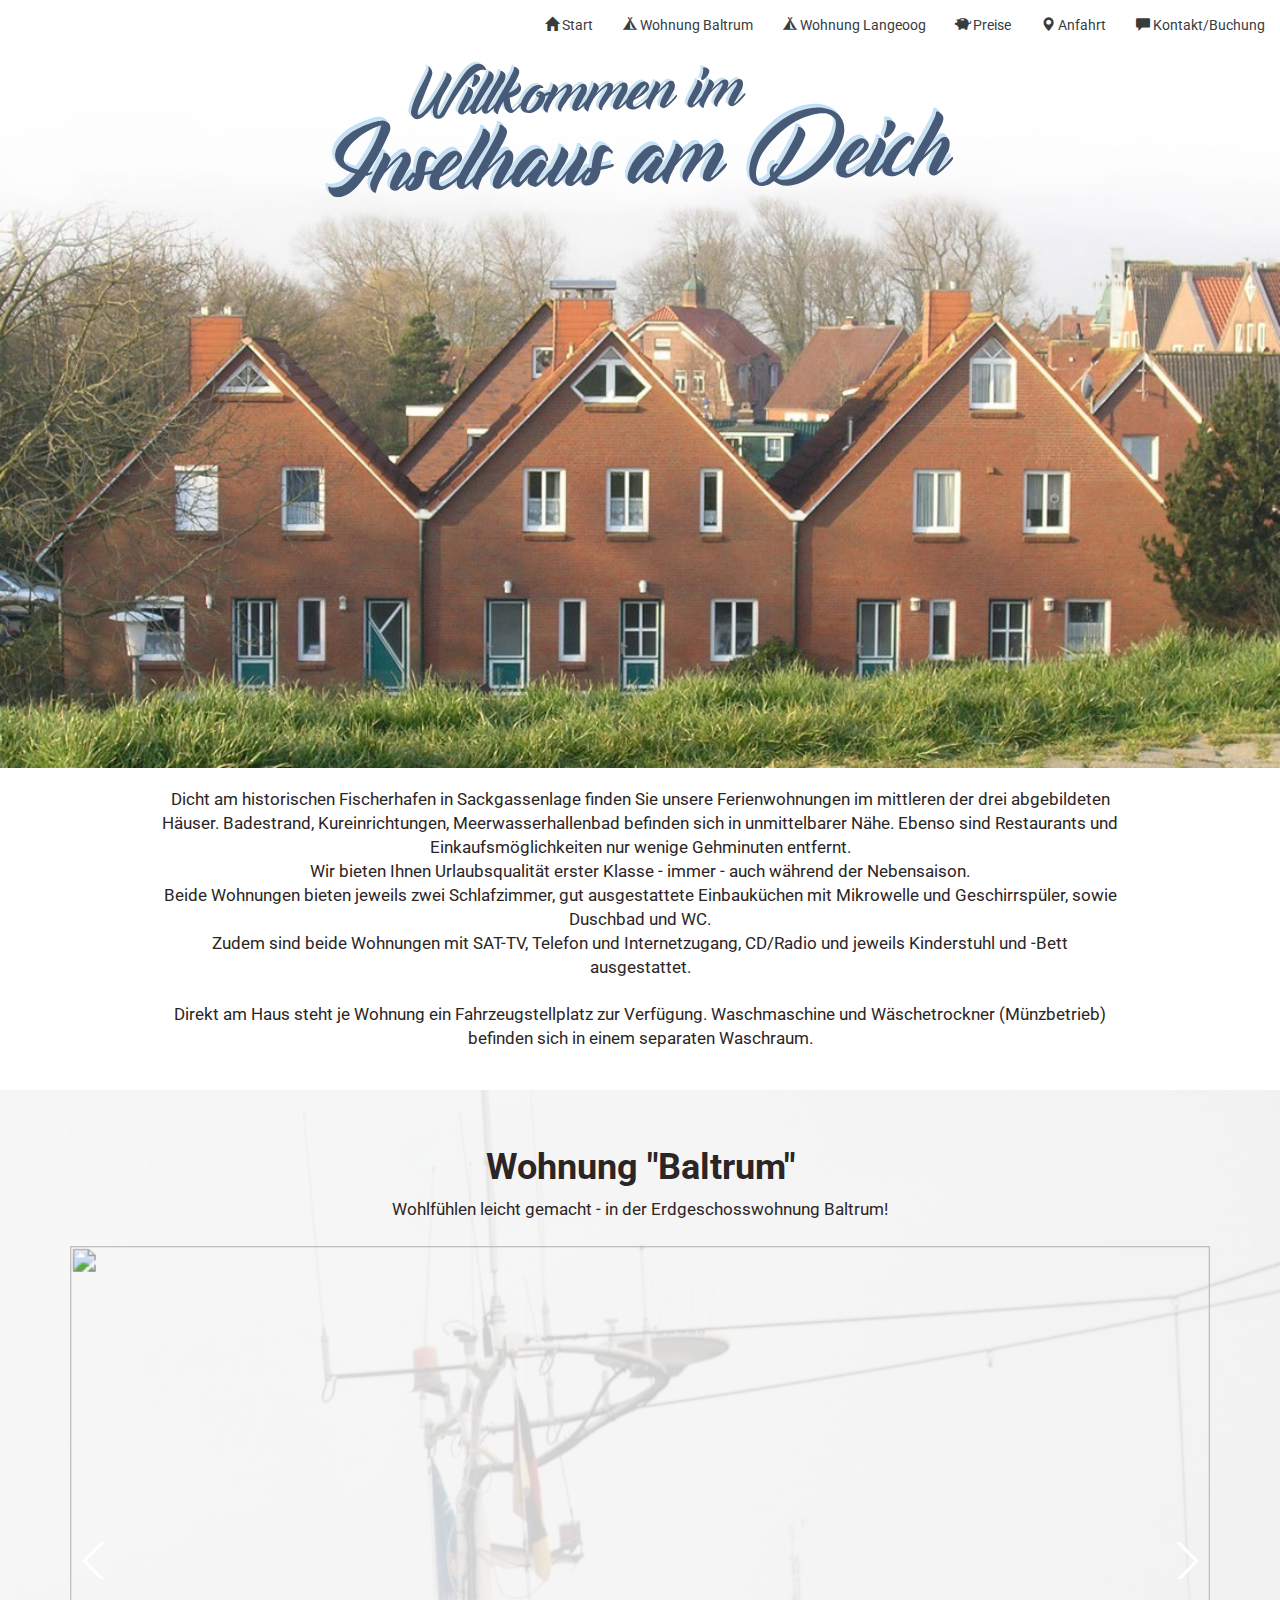
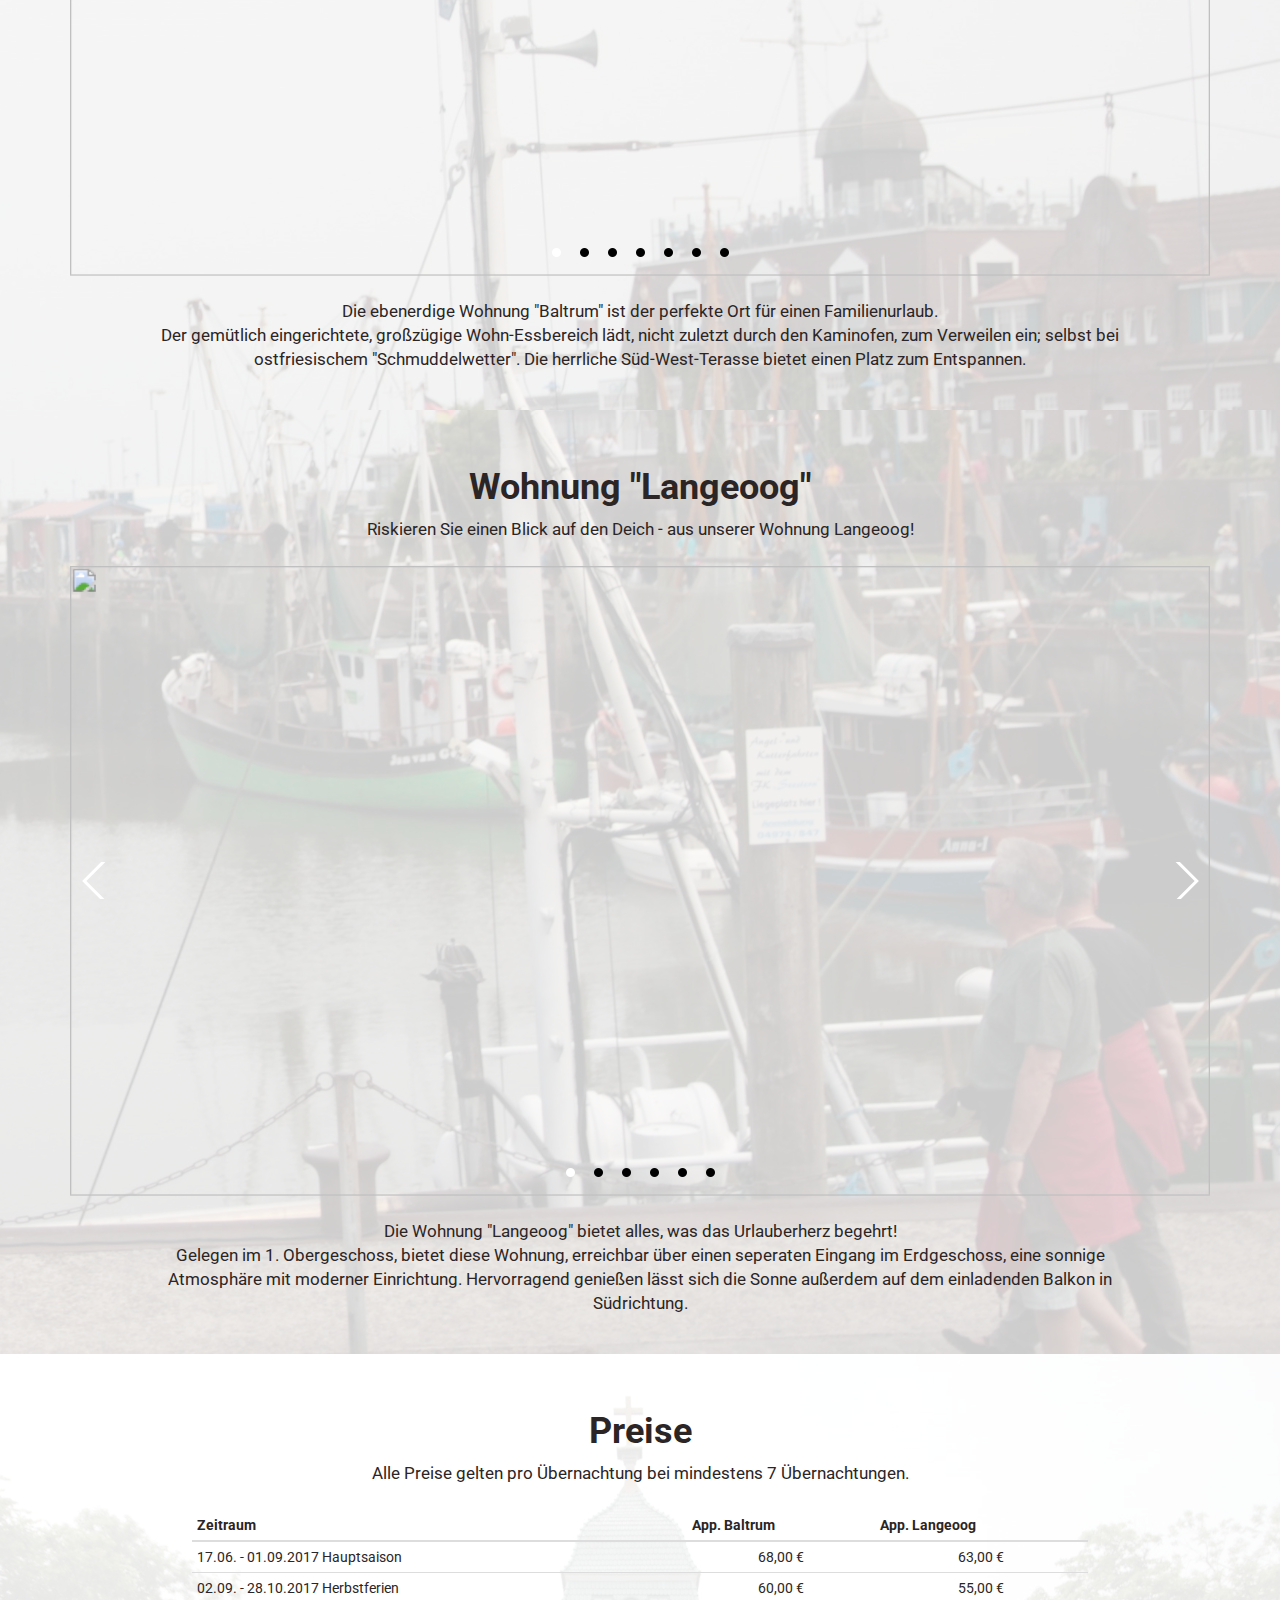
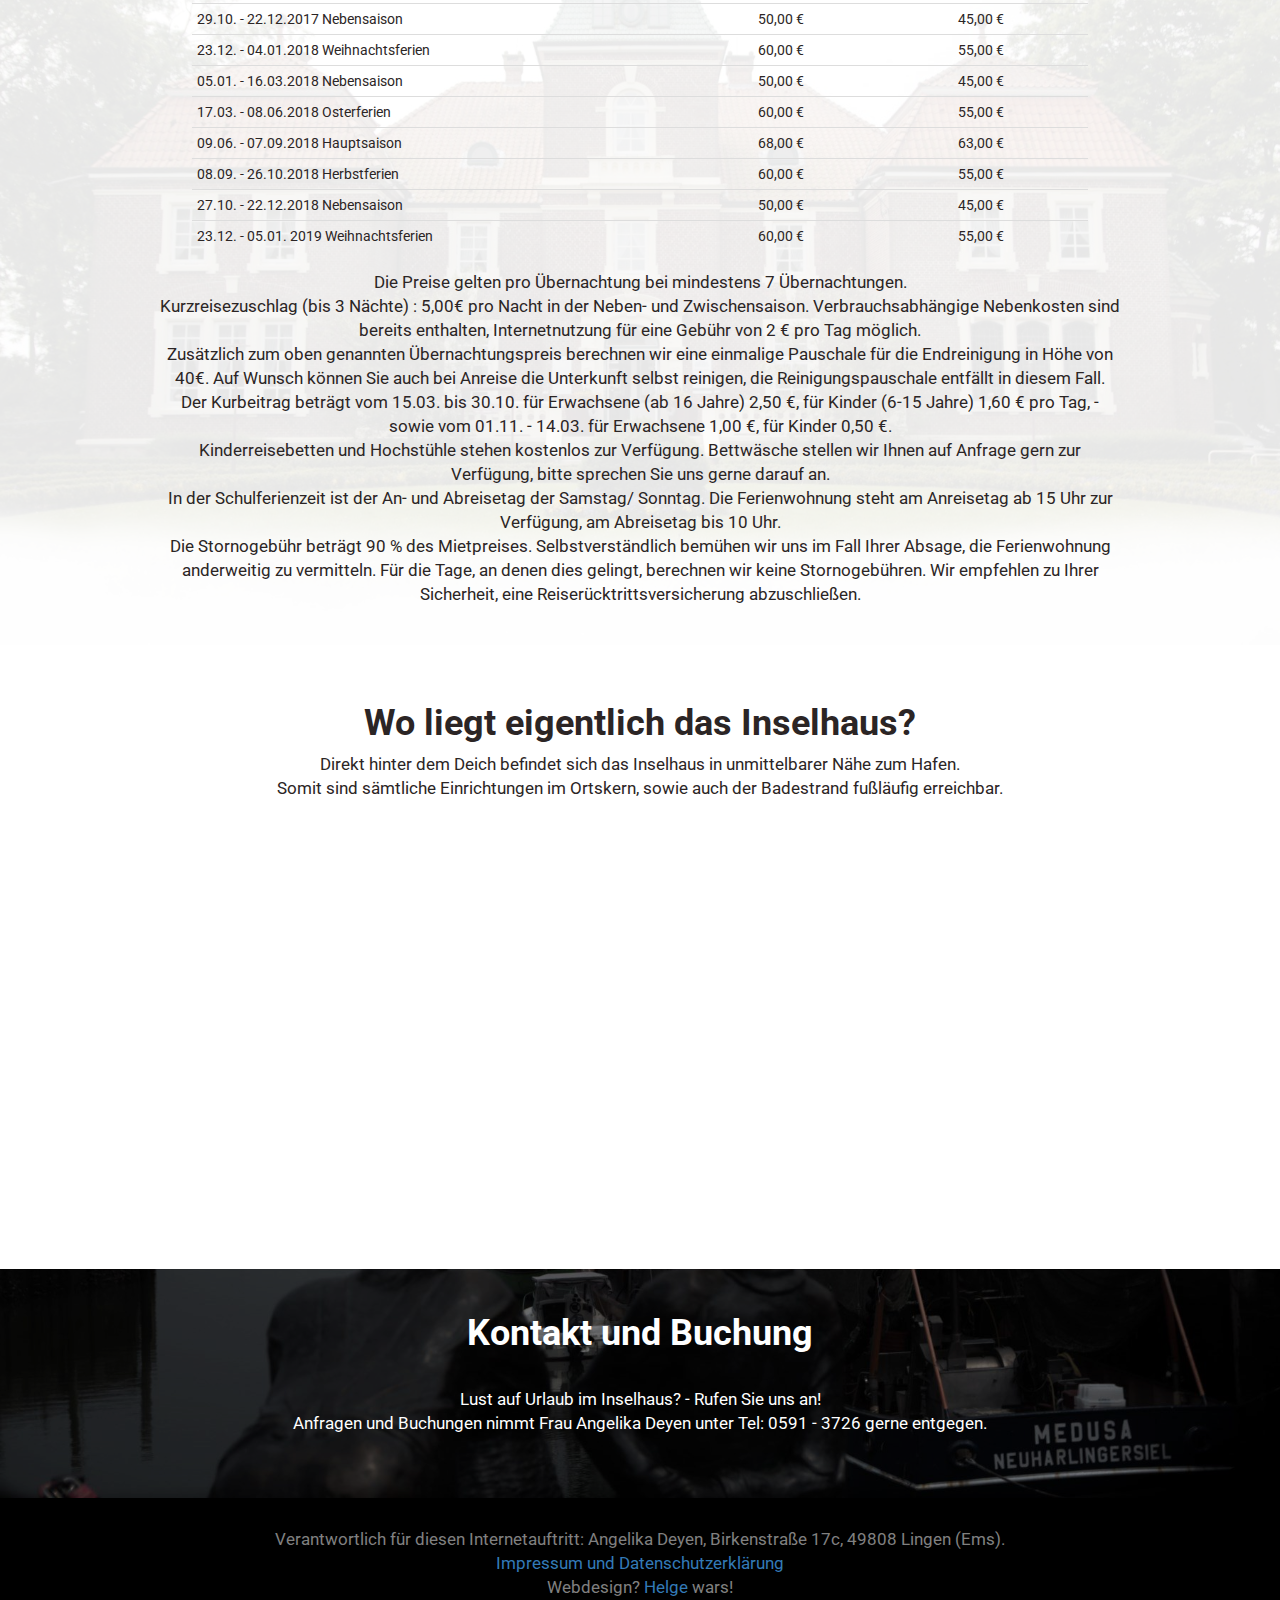
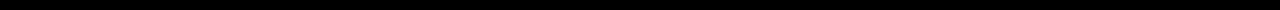
==== commit d912826b: "ma_m_23062017_Preisliste-Logo" ====
--- a/index.html
+++ b/index.html
@@ -70,14 +70,11 @@
         <p></p>
     <img class="img-responsive logopos" src="img/logo.svg">
         </div>
-            <img class="img-responsive imgpos" src="img/deich_v.jpg">
-                   
-    <div>
+            <img class="img-responsive imgpos" src="img/deich.jpg">  
         <br/>
       <p>Dicht am historischen Fischerhafen in Sackgassenlage finden Sie unsere Ferienwohnungen im mittleren der drei abgebildeten Häuser.
 Badestrand, Kureinrichtungen, Meerwasserhallenbad befinden sich in unmittelbarer Nähe. Ebenso sind Restaurants und Einkaufsmöglichkeiten nur wenige Gehminuten entfernt.<br/>
 Wir bieten Ihnen Urlaubsqualität erster Klasse - immer - auch während der Nebensaison.</p>
-    </div>
    <p>Beide Wohnungen bieten jeweils zwei Schlafzimmer, gut ausgestattete Einbauküchen mit Mikrowelle und Geschirrspüler, sowie Duschbad und WC. <br />
     Zudem sind beide Wohnungen mit SAT-TV, Telefon und Internetzugang, CD/Radio und jeweils Kinderstuhl und -Bett ausgestattet.<br /><br />
     Direkt am Haus steht je Wohnung ein Fahrzeugstellplatz zur Verfügung. Waschmaschine und Wäschetrockner (Münzbetrieb) befinden sich in einem separaten Waschraum.</p> 
@@ -331,50 +328,55 @@
     </thead>
     <tbody>
       <tr>
-        <td>05.01. - 19.03.16</td>
-        <td> 	49,00 € </td>
-        <td>43,00 €</td>
-      </tr>
-      <tr>
-        <td>19.03. - 02.04.16</td>
-        <td> 	60,00 € </td>
+        <td align="left">17.06. - 01.09.2017 Hauptsaison</td>
+        <td>68,00 €</td>
+        <td>63,00 €</td>
+      </tr>
+      <tr>
+        <td align="left">02.09. - 28.10.2017 Herbstferien</td>
+        <td>60,00 €</td>
         <td>55,00 € </td>
       </tr>
       <tr>
-        <td>02.04. - 01.05.16</td>
-        <td>57,00 €</td>
-        <td>52,00 €</td>
-      </tr>
-      <tr>
-        <td>01.05. - 18.06.16</td>
-        <td>60,00 € </td>
-        <td>55,00 €</td>
-      </tr>
-      <tr>
-        <td>18.06. - 03.09.16</td>
-        <td> 	68,00 € </td>
-        <td> 	63,00 €</td>
-      </tr>
-      <tr>
-        <td>03.09. - 01.10.16</td>
-        <td>58,00 €</td>
-        <td>53,00 €</td>
-      </tr>
-      <tr>
-        <td>01.10. - 29.10.16</td>
+        <td align="left">29.10. - 22.12.2017 Nebensaison</td>
+        <td>50,00 €</td>
+        <td>45,00 €</td>
+      </tr>
+      <tr>
+        <td align="left">23.12. - 04.01.2018 Weihnachtsferien</td>
         <td>60,00 €</td>
         <td>55,00 €</td>
       </tr>
       <tr>
-        <td>29.10. - 21.12.16</td>
-        <td>49,00 €</td>
-        <td>44,00 €</td>
-      </tr>
-      <tr>
-        <td>21.12. - 04.01.17</td>
+        <td align="left">05.01. - 16.03.2018 Nebensaison</td>
+        <td>50,00 €</td>
+        <td>45,00 €</td>
+      </tr>
+      <tr>
+        <td align="left">17.03. - 08.06.2018 Osterferien</td>
         <td>60,00 €</td>
         <td>55,00 €</td>
-      </tr>    
+      </tr>
+      <tr>
+        <td align="left">09.06. - 07.09.2018 Hauptsaison</td>
+        <td>68,00 €</td>
+        <td>63,00 €</td>
+      </tr>
+      <tr>
+        <td align="left">08.09. - 26.10.2018 Herbstferien</td>
+        <td>60,00 €</td>
+        <td>55,00 € </td>
+      </tr>
+      <tr>
+        <td align="left">27.10. - 22.12.2018 Nebensaison</td>
+        <td>50,00 €</td>
+        <td>45,00 €</td>
+      </tr>
+      <tr>
+        <td align="left">23.12. - 05.01. 2019 Weihnachtsferien</td>
+        <td>60,00 €</td>
+        <td>55,00 €</td>
+      </tr>
     </tbody>
   </table>
   </div>
--- a/css/style.css
+++ b/css/style.css
@@ -36,12 +36,10 @@
 
 .logopos {
   position: relative;
-  //width: 250px;
-  //height: 460px;
-  //margin-top: 20px;
+  padding-top: 5px;
   margin-right: auto;
   margin-left: auto;
-  width: 70%;
+  width: 50%;
 }
 
 .tablepos {
@@ -97,7 +95,7 @@
 .cost {
   position: relative;
   padding-top: 3%;
-  padding-bottom: 4%;
+  padding-bottom: 3%;
   color: #2b2525;
   background-size: cover;
   background-color: rgba(255,255,255,0.9);
@@ -110,7 +108,7 @@
 .location {
   position: relative;
   padding-top: 3%;
-  padding-bottom: 4%;
+  padding-bottom: 3%;
   color: #2b2525;
   background-size: cover;
   background-color: rgba(255,255,255,0.8);
